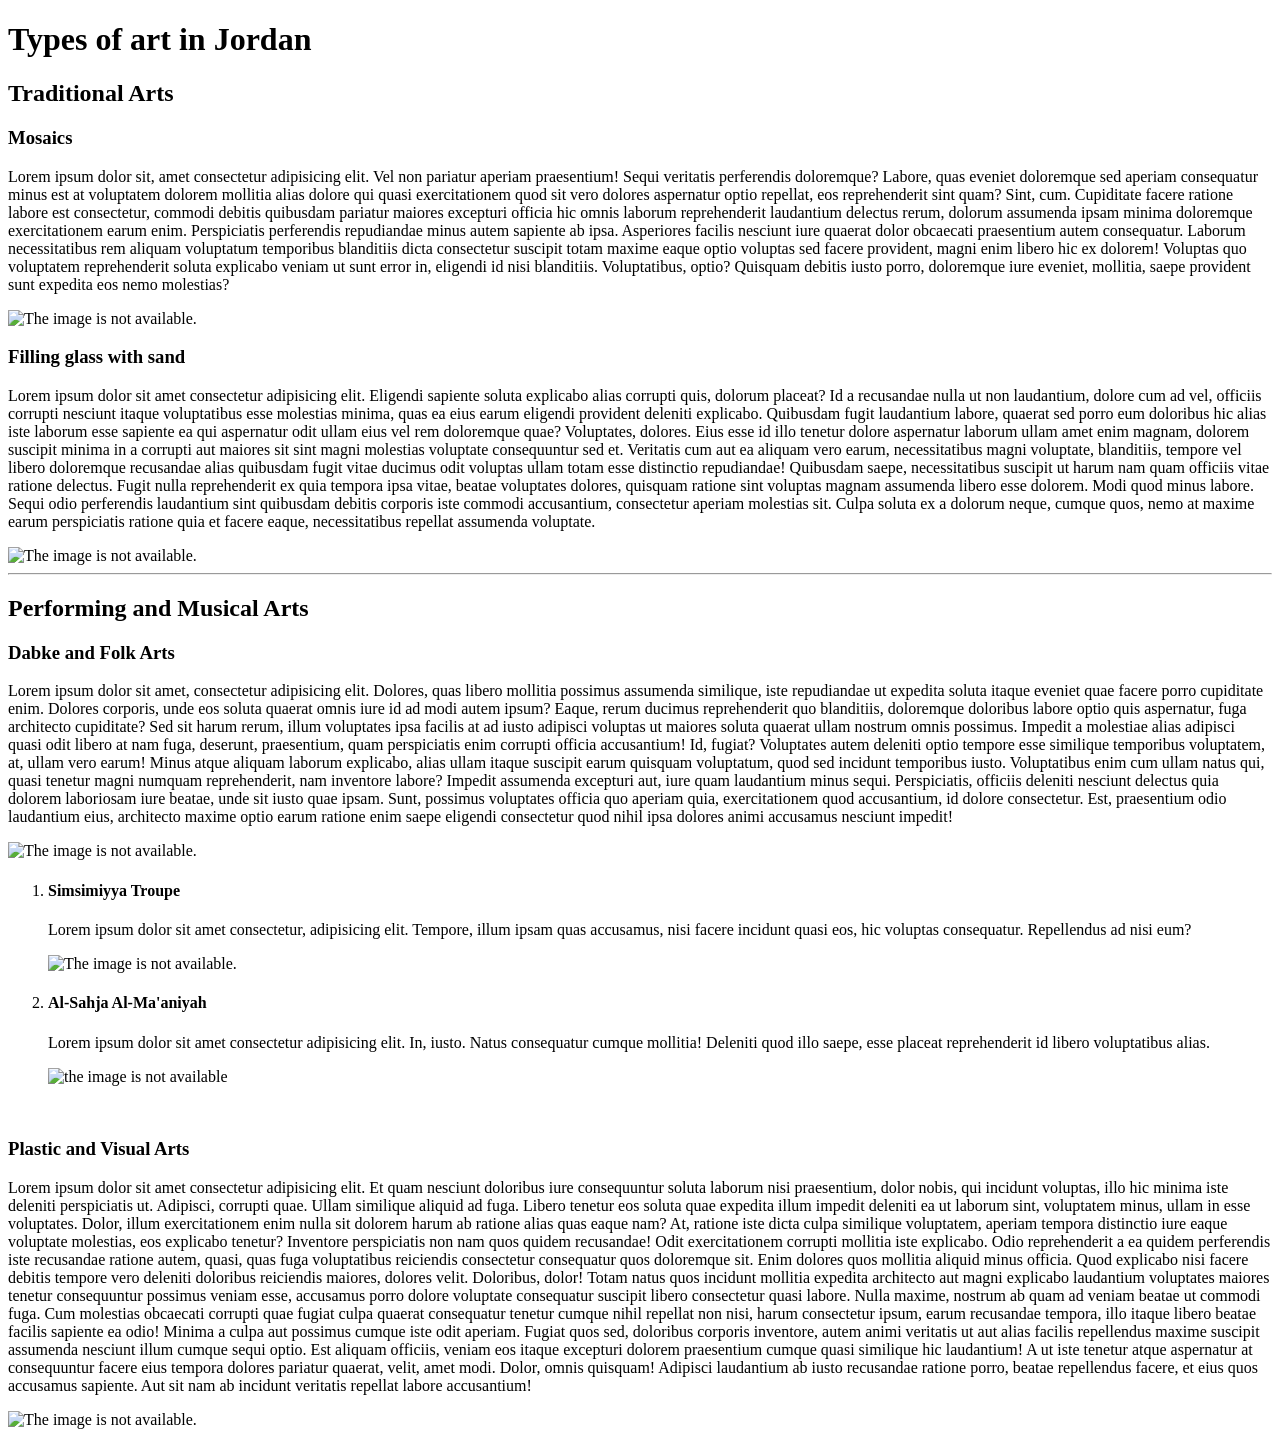
==== index.html @ 5b0fd70d "Add initial HTML structure for art in Jordan" ====
<!DOCTYPE html>
<html lang="en">
<head>
    <meta charset="UTF-8">
    <title>art</title>
</head>
<body>
    <h1>Types of art in Jordan</h1>
    <h2> Traditional Arts</h2>
    <h3>Mosaics</h3>
    <p>Lorem ipsum dolor sit, amet consectetur adipisicing elit. Vel non pariatur aperiam praesentium! Sequi veritatis perferendis doloremque? Labore, quas eveniet doloremque sed aperiam consequatur minus est at voluptatem dolorem mollitia alias dolore qui quasi exercitationem quod sit vero dolores aspernatur optio repellat, eos reprehenderit sint quam? Sint, cum. Cupiditate facere ratione labore est consectetur, commodi debitis quibusdam pariatur maiores excepturi officia hic omnis laborum reprehenderit laudantium delectus rerum, dolorum assumenda ipsam minima doloremque exercitationem earum enim. Perspiciatis perferendis repudiandae minus autem sapiente ab ipsa. Asperiores facilis nesciunt iure quaerat dolor obcaecati praesentium autem consequatur. Laborum necessitatibus rem aliquam voluptatum temporibus blanditiis dicta consectetur suscipit totam maxime eaque optio voluptas sed facere provident, magni enim libero hic ex dolorem! Voluptas quo voluptatem reprehenderit soluta explicabo veniam ut sunt error in, eligendi id nisi blanditiis. Voluptatibus, optio? Quisquam debitis iusto porro, doloremque iure eveniet, mollitia, saepe provident sunt expedita eos nemo molestias?</p>
    <img src="https://encrypted-tbn0.gstatic.com/images?q=tbn:ANd9GcSk0QrjX7XREdGHTExSmEj1L6Sg0ieYKq1ZsrwLsTZoinX6UthYcOOhLiM&s=10" alt="The image is not available."
   <br>
     <h3>Filling glass with sand</h3>
    <p>Lorem ipsum dolor sit amet consectetur adipisicing elit. Eligendi sapiente soluta explicabo alias corrupti quis, dolorum placeat? Id a recusandae nulla ut non laudantium, dolore cum ad vel, officiis corrupti nesciunt itaque voluptatibus esse molestias minima, quas ea eius earum eligendi provident deleniti explicabo. Quibusdam fugit laudantium labore, quaerat sed porro eum doloribus hic alias iste laborum esse sapiente ea qui aspernatur odit ullam eius vel rem doloremque quae? Voluptates, dolores. Eius esse id illo tenetur dolore aspernatur laborum ullam amet enim magnam, dolorem suscipit minima in a corrupti aut maiores sit sint magni molestias voluptate consequuntur sed et. Veritatis cum aut ea aliquam vero earum, necessitatibus magni voluptate, blanditiis, tempore vel libero doloremque recusandae alias quibusdam fugit vitae ducimus odit voluptas ullam totam esse distinctio repudiandae! Quibusdam saepe, necessitatibus suscipit ut harum nam quam officiis vitae ratione delectus. Fugit nulla reprehenderit ex quia tempora ipsa vitae, beatae voluptates dolores, quisquam ratione sint voluptas magnam assumenda libero esse dolorem. Modi quod minus labore. Sequi odio perferendis laudantium sint quibusdam debitis corporis iste commodi accusantium, consectetur aperiam molestias sit. Culpa soluta ex a dolorum neque, cumque quos, nemo at maxime earum perspiciatis ratione quia et facere eaque, necessitatibus repellat assumenda voluptate.</p>
    <img src="https://encrypted-tbn2.gstatic.com/images?q=tbn:ANd9GcRmx1EkXUnSt68IBu39Vwjc-snqYnEMEpnLWQ0QkcXpb4fZDCdg"  alt="The image is not available."
   <hr>
   <hr>
    <h2>Performing and Musical Arts</h2>
    <h3>Dabke and Folk Arts</h3>
  
    <p>Lorem ipsum dolor sit amet, consectetur adipisicing elit. Dolores, quas libero mollitia possimus assumenda similique, iste repudiandae ut expedita soluta itaque eveniet quae facere porro cupiditate enim. Dolores corporis, unde eos soluta quaerat omnis iure id ad modi autem ipsum? Eaque, rerum ducimus reprehenderit quo blanditiis, doloremque doloribus labore optio quis aspernatur, fuga architecto cupiditate? Sed sit harum rerum, illum voluptates ipsa facilis at ad iusto adipisci voluptas ut maiores soluta quaerat ullam nostrum omnis possimus. Impedit a molestiae alias adipisci quasi odit libero at nam fuga, deserunt, praesentium, quam perspiciatis enim corrupti officia accusantium! Id, fugiat? Voluptates autem deleniti optio tempore esse similique temporibus voluptatem, at, ullam vero earum! Minus atque aliquam laborum explicabo, alias ullam itaque suscipit earum quisquam voluptatum, quod sed incidunt temporibus iusto. Voluptatibus enim cum ullam natus qui, quasi tenetur magni numquam reprehenderit, nam inventore labore? Impedit assumenda excepturi aut, iure quam laudantium minus sequi. Perspiciatis, officiis deleniti nesciunt delectus quia dolorem laboriosam iure beatae, unde sit iusto quae ipsam. Sunt, possimus voluptates officia quo aperiam quia, exercitationem quod accusantium, id dolore consectetur. Est, praesentium odio laudantium eius, architecto maxime optio earum ratione enim saepe eligendi consectetur quod nihil ipsa dolores animi accusamus nesciunt impedit!</p>
    <img src="https://images.copts-united.com/uploads/2929/59_20170309101146.jpg" alt="The image is not available."
    <br>
    <br>
    <ol>
    <li><h4>Simsimiyya Troupe</h4></li>
    <p>Lorem ipsum dolor sit amet consectetur, adipisicing elit. Tempore, illum ipsam quas accusamus, nisi facere incidunt quasi eos, hic voluptas consequatur. Repellendus ad nisi eum?</p>
    <img src="https://encrypted-tbn3.gstatic.com/images?q=tbn:ANd9GcRnnL_-vnmPa6IjcsFo3T8AZAI9BIHB5t1OufYY2UbbHrvHy_W2" alt="The image is not available." width="500" height="400"
   <br>
   <br>
   <li><h4>Al-Sahja Al-Ma'aniyah</h4></li>
   <p>Lorem ipsum dolor sit amet consectetur adipisicing elit. In, iusto. Natus consequatur cumque mollitia! Deleniti quod illo saepe, esse placeat reprehenderit id libero voluptatibus alias.</p>
   <img src="https://pub-a0fe29ed512a454eb858af73b205c8eb.r2.dev/storage/thumbs/46/thumb878.jpg" alt="the image is not available" width="500" height="400"
   <br>
   <br>
   
    </ol>
    <br>
    <h3>Plastic and Visual Arts</h3>
    <p>Lorem ipsum dolor sit amet consectetur adipisicing elit. Et quam nesciunt doloribus iure consequuntur soluta laborum nisi praesentium, dolor nobis, qui incidunt voluptas, illo hic minima iste deleniti perspiciatis ut. Adipisci, corrupti quae. Ullam similique aliquid ad fuga. Libero tenetur eos soluta quae expedita illum impedit deleniti ea ut laborum sint, voluptatem minus, ullam in esse voluptates. Dolor, illum exercitationem enim nulla sit dolorem harum ab ratione alias quas eaque nam? At, ratione iste dicta culpa similique voluptatem, aperiam tempora distinctio iure eaque voluptate molestias, eos explicabo tenetur? Inventore perspiciatis non nam quos quidem recusandae! Odit exercitationem corrupti mollitia iste explicabo. Odio reprehenderit a ea quidem perferendis iste recusandae ratione autem, quasi, quas fuga voluptatibus reiciendis consectetur consequatur quos doloremque sit. Enim dolores quos mollitia aliquid minus officia. Quod explicabo nisi facere debitis tempore vero deleniti doloribus reiciendis maiores, dolores velit. Doloribus, dolor! Totam natus quos incidunt mollitia expedita architecto aut magni explicabo laudantium voluptates maiores tenetur consequuntur possimus veniam esse, accusamus porro dolore voluptate consequatur suscipit libero consectetur quasi labore. Nulla maxime, nostrum ab quam ad veniam beatae ut commodi fuga. Cum molestias obcaecati corrupti quae fugiat culpa quaerat consequatur tenetur cumque nihil repellat non nisi, harum consectetur ipsum, earum recusandae tempora, illo itaque libero beatae facilis sapiente ea odio! Minima a culpa aut possimus cumque iste odit aperiam. Fugiat quos sed, doloribus corporis inventore, autem animi veritatis ut aut alias facilis repellendus maxime suscipit assumenda nesciunt illum cumque sequi optio. Est aliquam officiis, veniam eos itaque excepturi dolorem praesentium cumque quasi similique hic laudantium! A ut iste tenetur atque aspernatur at consequuntur facere eius tempora dolores pariatur quaerat, velit, amet modi. Dolor, omnis quisquam! Adipisci laudantium ab iusto recusandae ratione porro, beatae repellendus facere, et eius quos accusamus sapiente. Aut sit nam ab incidunt veritatis repellat labore accusantium!</p>
    <img src="c:\Users\user\Desktop\web1\photo_2026-08-01_15-14-33.jpg" alt="The image is not available." width="500" height="600">
    
    <!--code for On Art in Jordan-->
   

</body>


</html>
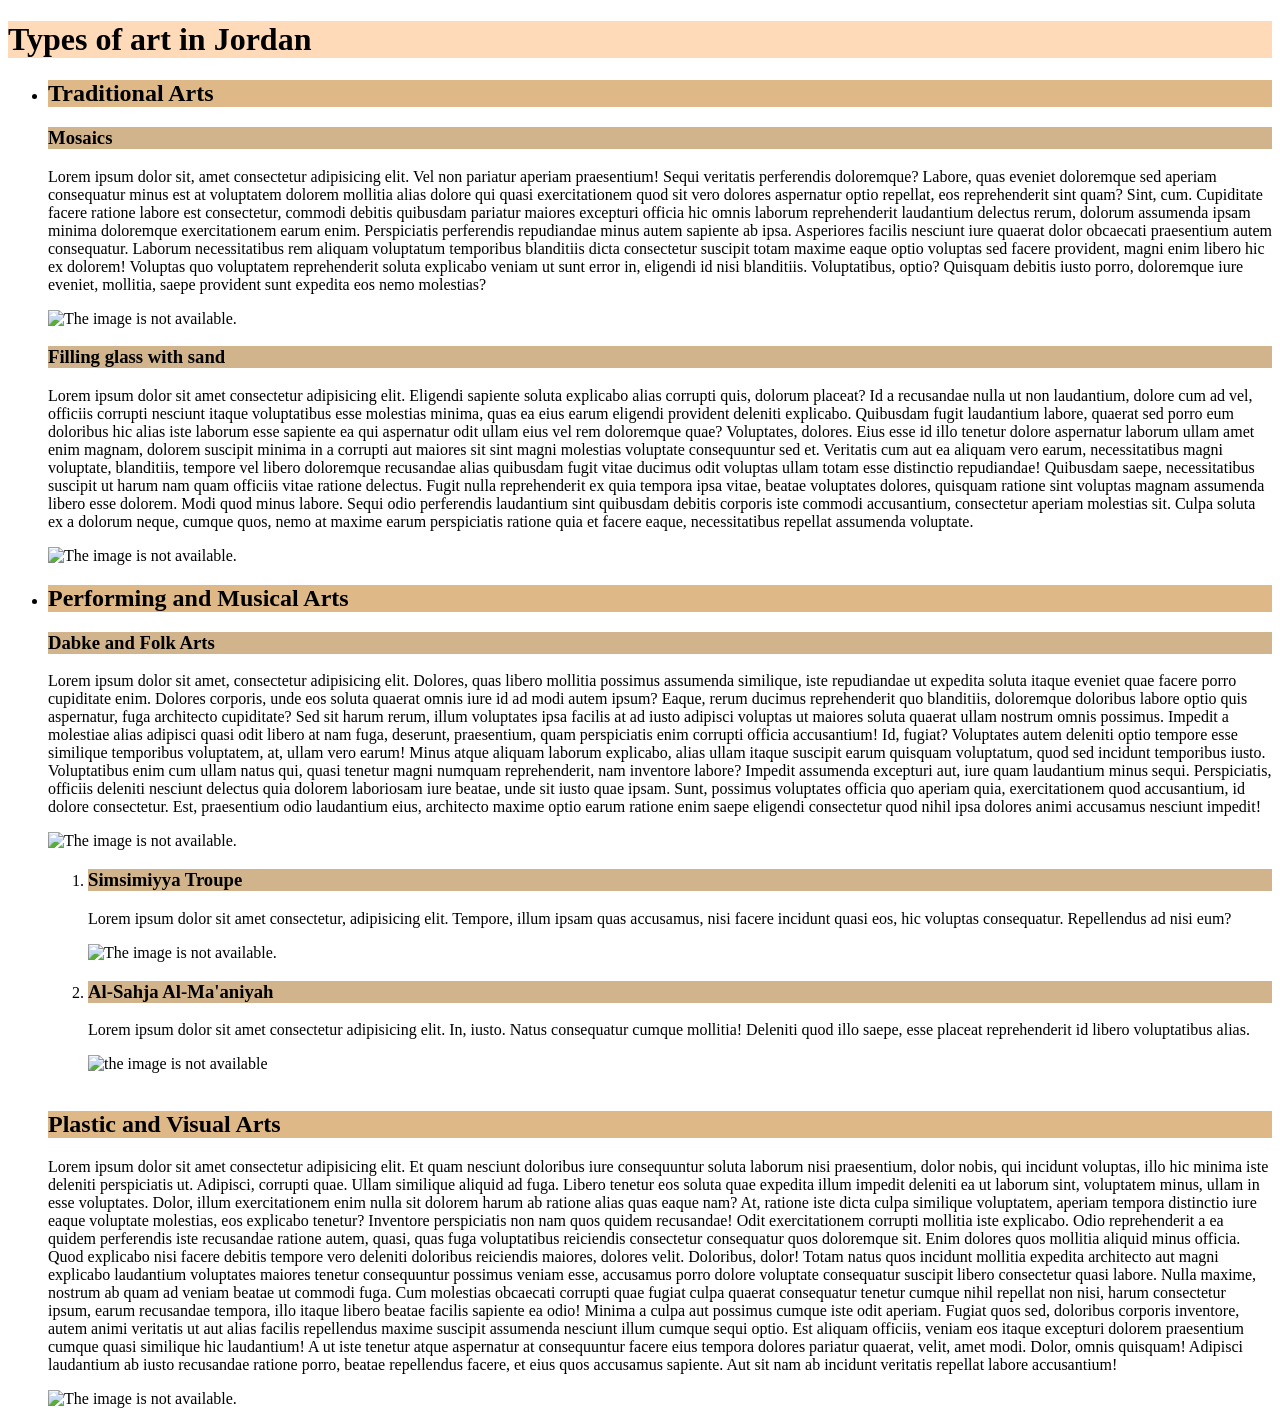
==== commit 805ab168: "Update index.html" ====
--- a/index.html
+++ b/index.html
@@ -5,42 +5,43 @@
     <title>art</title>
 </head>
 <body>
-    <h1>Types of art in Jordan</h1>
-    <h2> Traditional Arts</h2>
-    <h3>Mosaics</h3>
+    <h1 style="background-color:peachpuff;">Types of art in Jordan</h1>
+    <ul>
+   <li><h2 style="background-color:burlywood;"> Traditional Arts</h2></li>
+    <h3 style="background-color:tan;">Mosaics</h3>
     <p>Lorem ipsum dolor sit, amet consectetur adipisicing elit. Vel non pariatur aperiam praesentium! Sequi veritatis perferendis doloremque? Labore, quas eveniet doloremque sed aperiam consequatur minus est at voluptatem dolorem mollitia alias dolore qui quasi exercitationem quod sit vero dolores aspernatur optio repellat, eos reprehenderit sint quam? Sint, cum. Cupiditate facere ratione labore est consectetur, commodi debitis quibusdam pariatur maiores excepturi officia hic omnis laborum reprehenderit laudantium delectus rerum, dolorum assumenda ipsam minima doloremque exercitationem earum enim. Perspiciatis perferendis repudiandae minus autem sapiente ab ipsa. Asperiores facilis nesciunt iure quaerat dolor obcaecati praesentium autem consequatur. Laborum necessitatibus rem aliquam voluptatum temporibus blanditiis dicta consectetur suscipit totam maxime eaque optio voluptas sed facere provident, magni enim libero hic ex dolorem! Voluptas quo voluptatem reprehenderit soluta explicabo veniam ut sunt error in, eligendi id nisi blanditiis. Voluptatibus, optio? Quisquam debitis iusto porro, doloremque iure eveniet, mollitia, saepe provident sunt expedita eos nemo molestias?</p>
     <img src="https://encrypted-tbn0.gstatic.com/images?q=tbn:ANd9GcSk0QrjX7XREdGHTExSmEj1L6Sg0ieYKq1ZsrwLsTZoinX6UthYcOOhLiM&s=10" alt="The image is not available."
    <br>
-     <h3>Filling glass with sand</h3>
+     <h3 style="background-color:tan;">Filling glass with sand</h3>
     <p>Lorem ipsum dolor sit amet consectetur adipisicing elit. Eligendi sapiente soluta explicabo alias corrupti quis, dolorum placeat? Id a recusandae nulla ut non laudantium, dolore cum ad vel, officiis corrupti nesciunt itaque voluptatibus esse molestias minima, quas ea eius earum eligendi provident deleniti explicabo. Quibusdam fugit laudantium labore, quaerat sed porro eum doloribus hic alias iste laborum esse sapiente ea qui aspernatur odit ullam eius vel rem doloremque quae? Voluptates, dolores. Eius esse id illo tenetur dolore aspernatur laborum ullam amet enim magnam, dolorem suscipit minima in a corrupti aut maiores sit sint magni molestias voluptate consequuntur sed et. Veritatis cum aut ea aliquam vero earum, necessitatibus magni voluptate, blanditiis, tempore vel libero doloremque recusandae alias quibusdam fugit vitae ducimus odit voluptas ullam totam esse distinctio repudiandae! Quibusdam saepe, necessitatibus suscipit ut harum nam quam officiis vitae ratione delectus. Fugit nulla reprehenderit ex quia tempora ipsa vitae, beatae voluptates dolores, quisquam ratione sint voluptas magnam assumenda libero esse dolorem. Modi quod minus labore. Sequi odio perferendis laudantium sint quibusdam debitis corporis iste commodi accusantium, consectetur aperiam molestias sit. Culpa soluta ex a dolorum neque, cumque quos, nemo at maxime earum perspiciatis ratione quia et facere eaque, necessitatibus repellat assumenda voluptate.</p>
     <img src="https://encrypted-tbn2.gstatic.com/images?q=tbn:ANd9GcRmx1EkXUnSt68IBu39Vwjc-snqYnEMEpnLWQ0QkcXpb4fZDCdg"  alt="The image is not available."
+   
    <hr>
-   <hr>
-    <h2>Performing and Musical Arts</h2>
-    <h3>Dabke and Folk Arts</h3>
+   <li><h2 style="background-color:burlywood;">Performing and Musical Arts</h2></li>
+    <h3 style="background-color:tan;">Dabke and Folk Arts</h3>
   
     <p>Lorem ipsum dolor sit amet, consectetur adipisicing elit. Dolores, quas libero mollitia possimus assumenda similique, iste repudiandae ut expedita soluta itaque eveniet quae facere porro cupiditate enim. Dolores corporis, unde eos soluta quaerat omnis iure id ad modi autem ipsum? Eaque, rerum ducimus reprehenderit quo blanditiis, doloremque doloribus labore optio quis aspernatur, fuga architecto cupiditate? Sed sit harum rerum, illum voluptates ipsa facilis at ad iusto adipisci voluptas ut maiores soluta quaerat ullam nostrum omnis possimus. Impedit a molestiae alias adipisci quasi odit libero at nam fuga, deserunt, praesentium, quam perspiciatis enim corrupti officia accusantium! Id, fugiat? Voluptates autem deleniti optio tempore esse similique temporibus voluptatem, at, ullam vero earum! Minus atque aliquam laborum explicabo, alias ullam itaque suscipit earum quisquam voluptatum, quod sed incidunt temporibus iusto. Voluptatibus enim cum ullam natus qui, quasi tenetur magni numquam reprehenderit, nam inventore labore? Impedit assumenda excepturi aut, iure quam laudantium minus sequi. Perspiciatis, officiis deleniti nesciunt delectus quia dolorem laboriosam iure beatae, unde sit iusto quae ipsam. Sunt, possimus voluptates officia quo aperiam quia, exercitationem quod accusantium, id dolore consectetur. Est, praesentium odio laudantium eius, architecto maxime optio earum ratione enim saepe eligendi consectetur quod nihil ipsa dolores animi accusamus nesciunt impedit!</p>
     <img src="https://images.copts-united.com/uploads/2929/59_20170309101146.jpg" alt="The image is not available."
     <br>
-    <br>
+    
     <ol>
-    <li><h4>Simsimiyya Troupe</h4></li>
+    <li><h3 style="background-color:tan;">Simsimiyya Troupe</h3></li>
     <p>Lorem ipsum dolor sit amet consectetur, adipisicing elit. Tempore, illum ipsam quas accusamus, nisi facere incidunt quasi eos, hic voluptas consequatur. Repellendus ad nisi eum?</p>
     <img src="https://encrypted-tbn3.gstatic.com/images?q=tbn:ANd9GcRnnL_-vnmPa6IjcsFo3T8AZAI9BIHB5t1OufYY2UbbHrvHy_W2" alt="The image is not available." width="500" height="400"
    <br>
-   <br>
-   <li><h4>Al-Sahja Al-Ma'aniyah</h4></li>
+   
+   <li><h3 style="background-color:tan;">Al-Sahja Al-Ma'aniyah</h3></li>
    <p>Lorem ipsum dolor sit amet consectetur adipisicing elit. In, iusto. Natus consequatur cumque mollitia! Deleniti quod illo saepe, esse placeat reprehenderit id libero voluptatibus alias.</p>
    <img src="https://pub-a0fe29ed512a454eb858af73b205c8eb.r2.dev/storage/thumbs/46/thumb878.jpg" alt="the image is not available" width="500" height="400"
    <br>
-   <br>
+   
    
     </ol>
     <br>
-    <h3>Plastic and Visual Arts</h3>
+    <h2 style="background-color:burlywood;">Plastic and Visual Arts</h2>
     <p>Lorem ipsum dolor sit amet consectetur adipisicing elit. Et quam nesciunt doloribus iure consequuntur soluta laborum nisi praesentium, dolor nobis, qui incidunt voluptas, illo hic minima iste deleniti perspiciatis ut. Adipisci, corrupti quae. Ullam similique aliquid ad fuga. Libero tenetur eos soluta quae expedita illum impedit deleniti ea ut laborum sint, voluptatem minus, ullam in esse voluptates. Dolor, illum exercitationem enim nulla sit dolorem harum ab ratione alias quas eaque nam? At, ratione iste dicta culpa similique voluptatem, aperiam tempora distinctio iure eaque voluptate molestias, eos explicabo tenetur? Inventore perspiciatis non nam quos quidem recusandae! Odit exercitationem corrupti mollitia iste explicabo. Odio reprehenderit a ea quidem perferendis iste recusandae ratione autem, quasi, quas fuga voluptatibus reiciendis consectetur consequatur quos doloremque sit. Enim dolores quos mollitia aliquid minus officia. Quod explicabo nisi facere debitis tempore vero deleniti doloribus reiciendis maiores, dolores velit. Doloribus, dolor! Totam natus quos incidunt mollitia expedita architecto aut magni explicabo laudantium voluptates maiores tenetur consequuntur possimus veniam esse, accusamus porro dolore voluptate consequatur suscipit libero consectetur quasi labore. Nulla maxime, nostrum ab quam ad veniam beatae ut commodi fuga. Cum molestias obcaecati corrupti quae fugiat culpa quaerat consequatur tenetur cumque nihil repellat non nisi, harum consectetur ipsum, earum recusandae tempora, illo itaque libero beatae facilis sapiente ea odio! Minima a culpa aut possimus cumque iste odit aperiam. Fugiat quos sed, doloribus corporis inventore, autem animi veritatis ut aut alias facilis repellendus maxime suscipit assumenda nesciunt illum cumque sequi optio. Est aliquam officiis, veniam eos itaque excepturi dolorem praesentium cumque quasi similique hic laudantium! A ut iste tenetur atque aspernatur at consequuntur facere eius tempora dolores pariatur quaerat, velit, amet modi. Dolor, omnis quisquam! Adipisci laudantium ab iusto recusandae ratione porro, beatae repellendus facere, et eius quos accusamus sapiente. Aut sit nam ab incidunt veritatis repellat labore accusantium!</p>
     <img src="c:\Users\user\Desktop\web1\photo_2026-08-01_15-14-33.jpg" alt="The image is not available." width="500" height="600">
-    
+    </ul>
     <!--code for On Art in Jordan-->
    
 
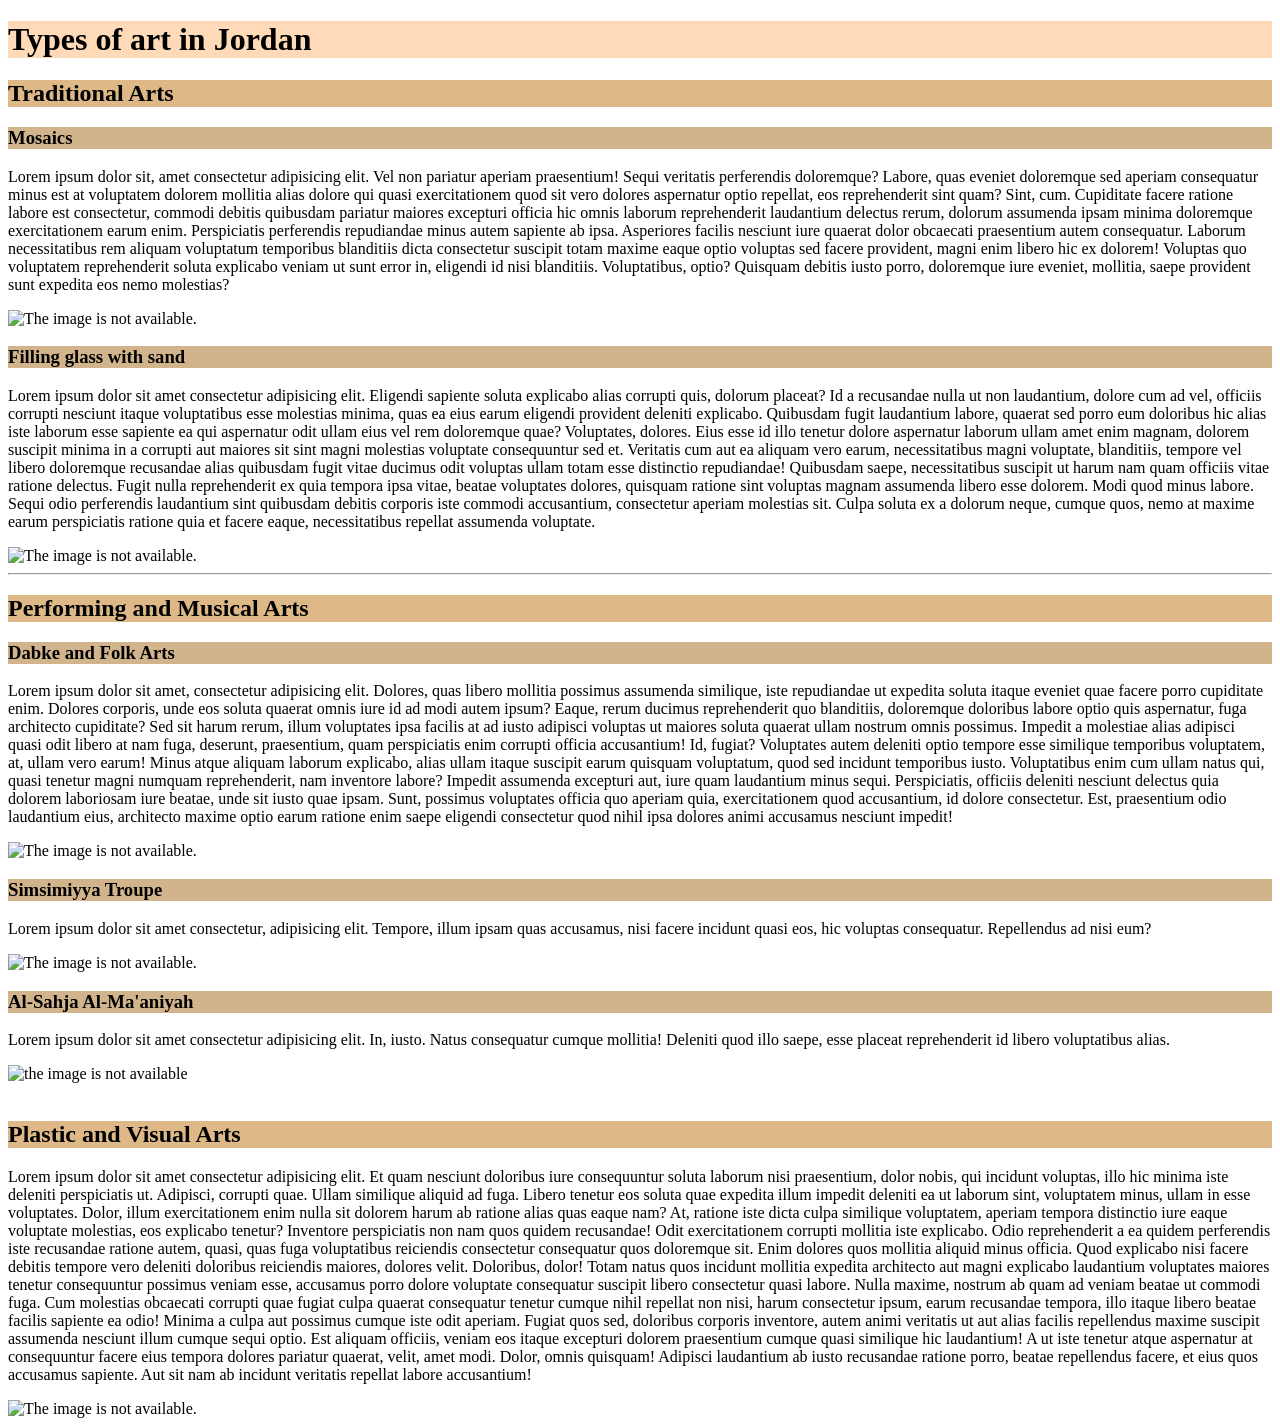
==== commit 680720ba: "Refactor HTML structure and content for clarity" ====
--- a/index.html
+++ b/index.html
@@ -6,42 +6,42 @@
 </head>
 <body>
     <h1 style="background-color:peachpuff;">Types of art in Jordan</h1>
-    <ul>
-   <li><h2 style="background-color:burlywood;"> Traditional Arts</h2></li>
+    
+   <h2 style="background-color:burlywood;"> Traditional Arts</h2>
     <h3 style="background-color:tan;">Mosaics</h3>
     <p>Lorem ipsum dolor sit, amet consectetur adipisicing elit. Vel non pariatur aperiam praesentium! Sequi veritatis perferendis doloremque? Labore, quas eveniet doloremque sed aperiam consequatur minus est at voluptatem dolorem mollitia alias dolore qui quasi exercitationem quod sit vero dolores aspernatur optio repellat, eos reprehenderit sint quam? Sint, cum. Cupiditate facere ratione labore est consectetur, commodi debitis quibusdam pariatur maiores excepturi officia hic omnis laborum reprehenderit laudantium delectus rerum, dolorum assumenda ipsam minima doloremque exercitationem earum enim. Perspiciatis perferendis repudiandae minus autem sapiente ab ipsa. Asperiores facilis nesciunt iure quaerat dolor obcaecati praesentium autem consequatur. Laborum necessitatibus rem aliquam voluptatum temporibus blanditiis dicta consectetur suscipit totam maxime eaque optio voluptas sed facere provident, magni enim libero hic ex dolorem! Voluptas quo voluptatem reprehenderit soluta explicabo veniam ut sunt error in, eligendi id nisi blanditiis. Voluptatibus, optio? Quisquam debitis iusto porro, doloremque iure eveniet, mollitia, saepe provident sunt expedita eos nemo molestias?</p>
-    <img src="https://encrypted-tbn0.gstatic.com/images?q=tbn:ANd9GcSk0QrjX7XREdGHTExSmEj1L6Sg0ieYKq1ZsrwLsTZoinX6UthYcOOhLiM&s=10" alt="The image is not available."
+    <img src="https://encrypted-tbn0.gstatic.com/images?q=tbn:ANd9GcSk0QrjX7XREdGHTExSmEj1L6Sg0ieYKq1ZsrwLsTZoinX6UthYcOOhLiM&s=10" alt="The image is not available.">
    <br>
      <h3 style="background-color:tan;">Filling glass with sand</h3>
     <p>Lorem ipsum dolor sit amet consectetur adipisicing elit. Eligendi sapiente soluta explicabo alias corrupti quis, dolorum placeat? Id a recusandae nulla ut non laudantium, dolore cum ad vel, officiis corrupti nesciunt itaque voluptatibus esse molestias minima, quas ea eius earum eligendi provident deleniti explicabo. Quibusdam fugit laudantium labore, quaerat sed porro eum doloribus hic alias iste laborum esse sapiente ea qui aspernatur odit ullam eius vel rem doloremque quae? Voluptates, dolores. Eius esse id illo tenetur dolore aspernatur laborum ullam amet enim magnam, dolorem suscipit minima in a corrupti aut maiores sit sint magni molestias voluptate consequuntur sed et. Veritatis cum aut ea aliquam vero earum, necessitatibus magni voluptate, blanditiis, tempore vel libero doloremque recusandae alias quibusdam fugit vitae ducimus odit voluptas ullam totam esse distinctio repudiandae! Quibusdam saepe, necessitatibus suscipit ut harum nam quam officiis vitae ratione delectus. Fugit nulla reprehenderit ex quia tempora ipsa vitae, beatae voluptates dolores, quisquam ratione sint voluptas magnam assumenda libero esse dolorem. Modi quod minus labore. Sequi odio perferendis laudantium sint quibusdam debitis corporis iste commodi accusantium, consectetur aperiam molestias sit. Culpa soluta ex a dolorum neque, cumque quos, nemo at maxime earum perspiciatis ratione quia et facere eaque, necessitatibus repellat assumenda voluptate.</p>
-    <img src="https://encrypted-tbn2.gstatic.com/images?q=tbn:ANd9GcRmx1EkXUnSt68IBu39Vwjc-snqYnEMEpnLWQ0QkcXpb4fZDCdg"  alt="The image is not available."
+    <img src="https://encrypted-tbn2.gstatic.com/images?q=tbn:ANd9GcRmx1EkXUnSt68IBu39Vwjc-snqYnEMEpnLWQ0QkcXpb4fZDCdg"  alt="The image is not available.">
    
    <hr>
-   <li><h2 style="background-color:burlywood;">Performing and Musical Arts</h2></li>
+        <h2 style="background-color:burlywood;">Performing and Musical Arts</h2>
     <h3 style="background-color:tan;">Dabke and Folk Arts</h3>
   
     <p>Lorem ipsum dolor sit amet, consectetur adipisicing elit. Dolores, quas libero mollitia possimus assumenda similique, iste repudiandae ut expedita soluta itaque eveniet quae facere porro cupiditate enim. Dolores corporis, unde eos soluta quaerat omnis iure id ad modi autem ipsum? Eaque, rerum ducimus reprehenderit quo blanditiis, doloremque doloribus labore optio quis aspernatur, fuga architecto cupiditate? Sed sit harum rerum, illum voluptates ipsa facilis at ad iusto adipisci voluptas ut maiores soluta quaerat ullam nostrum omnis possimus. Impedit a molestiae alias adipisci quasi odit libero at nam fuga, deserunt, praesentium, quam perspiciatis enim corrupti officia accusantium! Id, fugiat? Voluptates autem deleniti optio tempore esse similique temporibus voluptatem, at, ullam vero earum! Minus atque aliquam laborum explicabo, alias ullam itaque suscipit earum quisquam voluptatum, quod sed incidunt temporibus iusto. Voluptatibus enim cum ullam natus qui, quasi tenetur magni numquam reprehenderit, nam inventore labore? Impedit assumenda excepturi aut, iure quam laudantium minus sequi. Perspiciatis, officiis deleniti nesciunt delectus quia dolorem laboriosam iure beatae, unde sit iusto quae ipsam. Sunt, possimus voluptates officia quo aperiam quia, exercitationem quod accusantium, id dolore consectetur. Est, praesentium odio laudantium eius, architecto maxime optio earum ratione enim saepe eligendi consectetur quod nihil ipsa dolores animi accusamus nesciunt impedit!</p>
-    <img src="https://images.copts-united.com/uploads/2929/59_20170309101146.jpg" alt="The image is not available."
+    <img src="https://images.copts-united.com/uploads/2929/59_20170309101146.jpg" alt="The image is not available.">
     <br>
     
-    <ol>
-    <li><h3 style="background-color:tan;">Simsimiyya Troupe</h3></li>
+    
+    <h3 style="background-color:tan;">Simsimiyya Troupe</h3>
     <p>Lorem ipsum dolor sit amet consectetur, adipisicing elit. Tempore, illum ipsam quas accusamus, nisi facere incidunt quasi eos, hic voluptas consequatur. Repellendus ad nisi eum?</p>
-    <img src="https://encrypted-tbn3.gstatic.com/images?q=tbn:ANd9GcRnnL_-vnmPa6IjcsFo3T8AZAI9BIHB5t1OufYY2UbbHrvHy_W2" alt="The image is not available." width="500" height="400"
+    <img src="https://encrypted-tbn3.gstatic.com/images?q=tbn:ANd9GcRnnL_-vnmPa6IjcsFo3T8AZAI9BIHB5t1OufYY2UbbHrvHy_W2" alt="The image is not available." width="500" height="400">
    <br>
    
-   <li><h3 style="background-color:tan;">Al-Sahja Al-Ma'aniyah</h3></li>
+   <h3 style="background-color:tan;">Al-Sahja Al-Ma'aniyah</h3>
    <p>Lorem ipsum dolor sit amet consectetur adipisicing elit. In, iusto. Natus consequatur cumque mollitia! Deleniti quod illo saepe, esse placeat reprehenderit id libero voluptatibus alias.</p>
-   <img src="https://pub-a0fe29ed512a454eb858af73b205c8eb.r2.dev/storage/thumbs/46/thumb878.jpg" alt="the image is not available" width="500" height="400"
+   <img src="https://pub-a0fe29ed512a454eb858af73b205c8eb.r2.dev/storage/thumbs/46/thumb878.jpg" alt="the image is not available" width="500" height="400">
    <br>
    
    
-    </ol>
+    
     <br>
     <h2 style="background-color:burlywood;">Plastic and Visual Arts</h2>
     <p>Lorem ipsum dolor sit amet consectetur adipisicing elit. Et quam nesciunt doloribus iure consequuntur soluta laborum nisi praesentium, dolor nobis, qui incidunt voluptas, illo hic minima iste deleniti perspiciatis ut. Adipisci, corrupti quae. Ullam similique aliquid ad fuga. Libero tenetur eos soluta quae expedita illum impedit deleniti ea ut laborum sint, voluptatem minus, ullam in esse voluptates. Dolor, illum exercitationem enim nulla sit dolorem harum ab ratione alias quas eaque nam? At, ratione iste dicta culpa similique voluptatem, aperiam tempora distinctio iure eaque voluptate molestias, eos explicabo tenetur? Inventore perspiciatis non nam quos quidem recusandae! Odit exercitationem corrupti mollitia iste explicabo. Odio reprehenderit a ea quidem perferendis iste recusandae ratione autem, quasi, quas fuga voluptatibus reiciendis consectetur consequatur quos doloremque sit. Enim dolores quos mollitia aliquid minus officia. Quod explicabo nisi facere debitis tempore vero deleniti doloribus reiciendis maiores, dolores velit. Doloribus, dolor! Totam natus quos incidunt mollitia expedita architecto aut magni explicabo laudantium voluptates maiores tenetur consequuntur possimus veniam esse, accusamus porro dolore voluptate consequatur suscipit libero consectetur quasi labore. Nulla maxime, nostrum ab quam ad veniam beatae ut commodi fuga. Cum molestias obcaecati corrupti quae fugiat culpa quaerat consequatur tenetur cumque nihil repellat non nisi, harum consectetur ipsum, earum recusandae tempora, illo itaque libero beatae facilis sapiente ea odio! Minima a culpa aut possimus cumque iste odit aperiam. Fugiat quos sed, doloribus corporis inventore, autem animi veritatis ut aut alias facilis repellendus maxime suscipit assumenda nesciunt illum cumque sequi optio. Est aliquam officiis, veniam eos itaque excepturi dolorem praesentium cumque quasi similique hic laudantium! A ut iste tenetur atque aspernatur at consequuntur facere eius tempora dolores pariatur quaerat, velit, amet modi. Dolor, omnis quisquam! Adipisci laudantium ab iusto recusandae ratione porro, beatae repellendus facere, et eius quos accusamus sapiente. Aut sit nam ab incidunt veritatis repellat labore accusantium!</p>
-    <img src="c:\Users\user\Desktop\web1\photo_2026-08-01_15-14-33.jpg" alt="The image is not available." width="500" height="600">
-    </ul>
+    <img src="art_jo.jpg" alt="The image is not available." width="500" height="600">
+    
     <!--code for On Art in Jordan-->
    
 
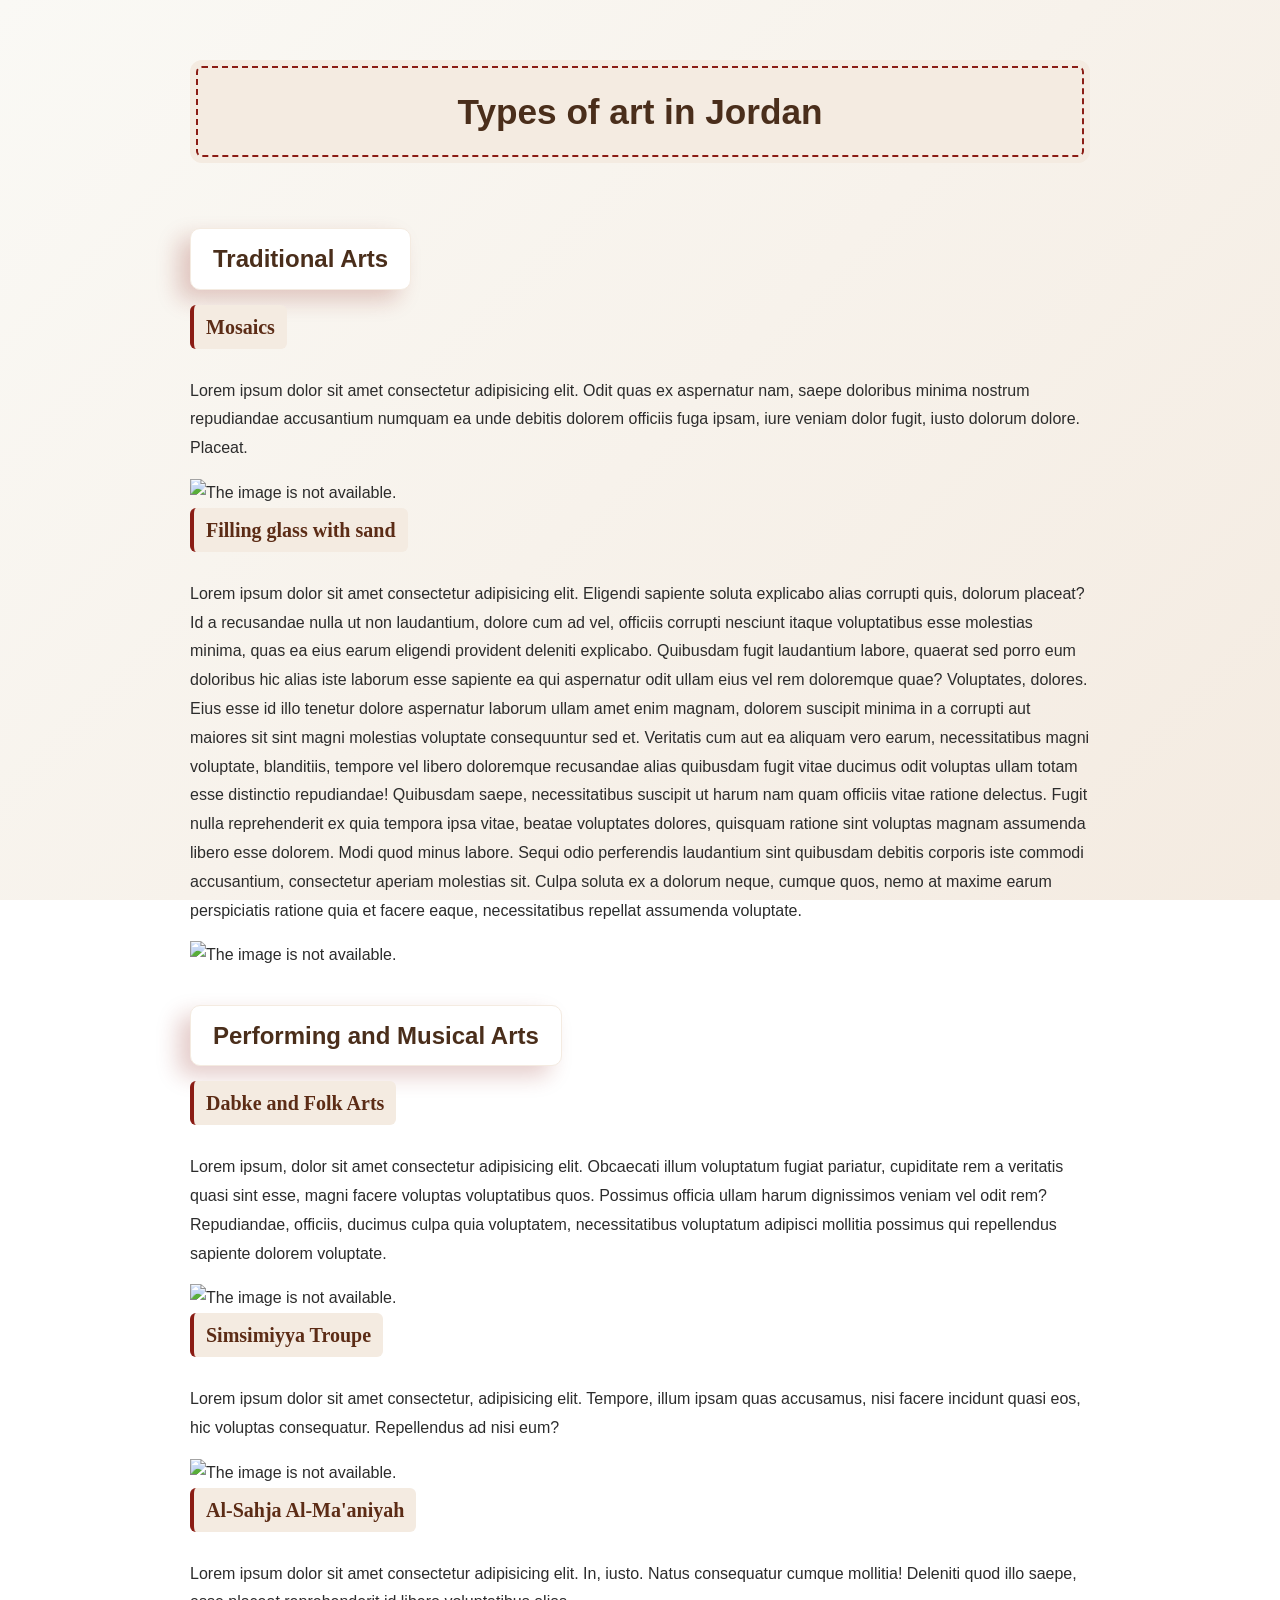
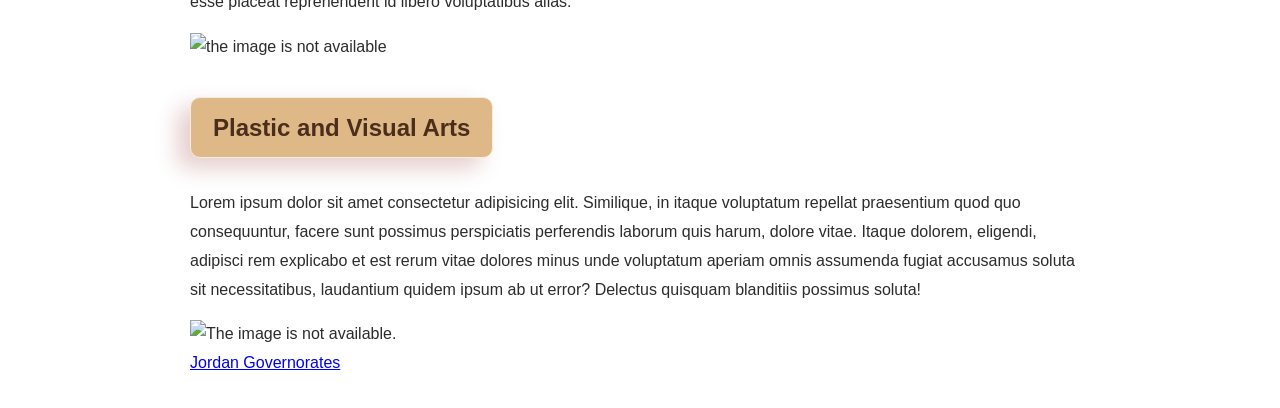
==== commit cb0bae66: "Update index.html" ====
--- a/index.html
+++ b/index.html
@@ -2,49 +2,76 @@
 <html lang="en">
 <head>
     <meta charset="UTF-8">
-    <title>art</title>
+    <meta name="viewport" content="width=device-width, initial-scale=1.0">
+    <title>jordan</title>
+    <link rel="stylesheet" href="style.css">
 </head>
 <body>
-    <h1 style="background-color:peachpuff;">Types of art in Jordan</h1>
+    <h1>Types of art in Jordan</h1>
     
-   <h2 style="background-color:burlywood;"> Traditional Arts</h2>
-    <h3 style="background-color:tan;">Mosaics</h3>
-    <p>Lorem ipsum dolor sit, amet consectetur adipisicing elit. Vel non pariatur aperiam praesentium! Sequi veritatis perferendis doloremque? Labore, quas eveniet doloremque sed aperiam consequatur minus est at voluptatem dolorem mollitia alias dolore qui quasi exercitationem quod sit vero dolores aspernatur optio repellat, eos reprehenderit sint quam? Sint, cum. Cupiditate facere ratione labore est consectetur, commodi debitis quibusdam pariatur maiores excepturi officia hic omnis laborum reprehenderit laudantium delectus rerum, dolorum assumenda ipsam minima doloremque exercitationem earum enim. Perspiciatis perferendis repudiandae minus autem sapiente ab ipsa. Asperiores facilis nesciunt iure quaerat dolor obcaecati praesentium autem consequatur. Laborum necessitatibus rem aliquam voluptatum temporibus blanditiis dicta consectetur suscipit totam maxime eaque optio voluptas sed facere provident, magni enim libero hic ex dolorem! Voluptas quo voluptatem reprehenderit soluta explicabo veniam ut sunt error in, eligendi id nisi blanditiis. Voluptatibus, optio? Quisquam debitis iusto porro, doloremque iure eveniet, mollitia, saepe provident sunt expedita eos nemo molestias?</p>
+   <h2> Traditional Arts</h2>
+        <div class="card-section">
+          <div class="text-box">
+    <h3 >Mosaics</h3>
+     <p>Lorem ipsum dolor sit amet consectetur adipisicing elit. Odit quas ex aspernatur nam, saepe doloribus minima nostrum repudiandae accusantium numquam ea unde debitis dolorem officiis fuga ipsam, iure veniam dolor fugit, iusto dolorum dolore. Placeat.</p>
+          </div>
     <img src="https://encrypted-tbn0.gstatic.com/images?q=tbn:ANd9GcSk0QrjX7XREdGHTExSmEj1L6Sg0ieYKq1ZsrwLsTZoinX6UthYcOOhLiM&s=10" alt="The image is not available.">
-   <br>
-     <h3 style="background-color:tan;">Filling glass with sand</h3>
+       </div>
+   
+    
+    <div class="card-section">
+              <div class="text-box">
+     <h3>Filling glass with sand</h3>
     <p>Lorem ipsum dolor sit amet consectetur adipisicing elit. Eligendi sapiente soluta explicabo alias corrupti quis, dolorum placeat? Id a recusandae nulla ut non laudantium, dolore cum ad vel, officiis corrupti nesciunt itaque voluptatibus esse molestias minima, quas ea eius earum eligendi provident deleniti explicabo. Quibusdam fugit laudantium labore, quaerat sed porro eum doloribus hic alias iste laborum esse sapiente ea qui aspernatur odit ullam eius vel rem doloremque quae? Voluptates, dolores. Eius esse id illo tenetur dolore aspernatur laborum ullam amet enim magnam, dolorem suscipit minima in a corrupti aut maiores sit sint magni molestias voluptate consequuntur sed et. Veritatis cum aut ea aliquam vero earum, necessitatibus magni voluptate, blanditiis, tempore vel libero doloremque recusandae alias quibusdam fugit vitae ducimus odit voluptas ullam totam esse distinctio repudiandae! Quibusdam saepe, necessitatibus suscipit ut harum nam quam officiis vitae ratione delectus. Fugit nulla reprehenderit ex quia tempora ipsa vitae, beatae voluptates dolores, quisquam ratione sint voluptas magnam assumenda libero esse dolorem. Modi quod minus labore. Sequi odio perferendis laudantium sint quibusdam debitis corporis iste commodi accusantium, consectetur aperiam molestias sit. Culpa soluta ex a dolorum neque, cumque quos, nemo at maxime earum perspiciatis ratione quia et facere eaque, necessitatibus repellat assumenda voluptate.</p>
-    <img src="https://encrypted-tbn2.gstatic.com/images?q=tbn:ANd9GcRmx1EkXUnSt68IBu39Vwjc-snqYnEMEpnLWQ0QkcXpb4fZDCdg"  alt="The image is not available.">
+         </div>
+                  <img src="https://encrypted-tbn2.gstatic.com/images?q=tbn:ANd9GcRmx1EkXUnSt68IBu39Vwjc-snqYnEMEpnLWQ0QkcXpb4fZDCdg"  alt="The image is not available.">
+           </div>
    
-   <hr>
-        <h2 style="background-color:burlywood;">Performing and Musical Arts</h2>
-    <h3 style="background-color:tan;">Dabke and Folk Arts</h3>
-  
-    <p>Lorem ipsum dolor sit amet, consectetur adipisicing elit. Dolores, quas libero mollitia possimus assumenda similique, iste repudiandae ut expedita soluta itaque eveniet quae facere porro cupiditate enim. Dolores corporis, unde eos soluta quaerat omnis iure id ad modi autem ipsum? Eaque, rerum ducimus reprehenderit quo blanditiis, doloremque doloribus labore optio quis aspernatur, fuga architecto cupiditate? Sed sit harum rerum, illum voluptates ipsa facilis at ad iusto adipisci voluptas ut maiores soluta quaerat ullam nostrum omnis possimus. Impedit a molestiae alias adipisci quasi odit libero at nam fuga, deserunt, praesentium, quam perspiciatis enim corrupti officia accusantium! Id, fugiat? Voluptates autem deleniti optio tempore esse similique temporibus voluptatem, at, ullam vero earum! Minus atque aliquam laborum explicabo, alias ullam itaque suscipit earum quisquam voluptatum, quod sed incidunt temporibus iusto. Voluptatibus enim cum ullam natus qui, quasi tenetur magni numquam reprehenderit, nam inventore labore? Impedit assumenda excepturi aut, iure quam laudantium minus sequi. Perspiciatis, officiis deleniti nesciunt delectus quia dolorem laboriosam iure beatae, unde sit iusto quae ipsam. Sunt, possimus voluptates officia quo aperiam quia, exercitationem quod accusantium, id dolore consectetur. Est, praesentium odio laudantium eius, architecto maxime optio earum ratione enim saepe eligendi consectetur quod nihil ipsa dolores animi accusamus nesciunt impedit!</p>
-    <img src="https://images.copts-united.com/uploads/2929/59_20170309101146.jpg" alt="The image is not available.">
-    <br>
+      
+    <h2>Performing and Musical Arts</h2>
+       <div class="card-section">
+       <div class="text-box">
+    <h3>Dabke and Folk Arts</h3>
+            <p>Lorem ipsum, dolor sit amet consectetur adipisicing elit. Obcaecati illum voluptatum fugiat pariatur, cupiditate rem a veritatis quasi sint esse, magni facere voluptas voluptatibus quos. Possimus officia ullam harum dignissimos veniam vel odit rem? Repudiandae, officiis, ducimus culpa quia voluptatem, necessitatibus voluptatum adipisci mollitia possimus qui repellendus sapiente dolorem voluptate.</p>
+     </div>
+             <img src="https://images.copts-united.com/uploads/2929/59_20170309101146.jpg" alt="The image is not available.">
+        </div>
     
     
-    <h3 style="background-color:tan;">Simsimiyya Troupe</h3>
+            <div class="card-section">
+             <div class="text-box">
+    <h3>Simsimiyya Troupe</h3>
     <p>Lorem ipsum dolor sit amet consectetur, adipisicing elit. Tempore, illum ipsam quas accusamus, nisi facere incidunt quasi eos, hic voluptas consequatur. Repellendus ad nisi eum?</p>
-    <img src="https://encrypted-tbn3.gstatic.com/images?q=tbn:ANd9GcRnnL_-vnmPa6IjcsFo3T8AZAI9BIHB5t1OufYY2UbbHrvHy_W2" alt="The image is not available." width="500" height="400">
-   <br>
-   
-   <h3 style="background-color:tan;">Al-Sahja Al-Ma'aniyah</h3>
+              </div>
+                  <img src="https://encrypted-tbn3.gstatic.com/images?q=tbn:ANd9GcRnnL_-vnmPa6IjcsFo3T8AZAI9BIHB5t1OufYY2UbbHrvHy_W2" alt="The image is not available." width="500" height="400">
+              </div>
+
+                  
+         <div class="card-section">
+         <div class="text-box">
+   <h3>Al-Sahja Al-Ma'aniyah</h3>
    <p>Lorem ipsum dolor sit amet consectetur adipisicing elit. In, iusto. Natus consequatur cumque mollitia! Deleniti quod illo saepe, esse placeat reprehenderit id libero voluptatibus alias.</p>
-   <img src="https://pub-a0fe29ed512a454eb858af73b205c8eb.r2.dev/storage/thumbs/46/thumb878.jpg" alt="the image is not available" width="500" height="400">
-   <br>
+              </div>
+                  <img src="https://pub-a0fe29ed512a454eb858af73b205c8eb.r2.dev/storage/thumbs/46/thumb878.jpg" alt="the image is not available" width="500" height="400">
+              </div>
    
    
     
-    <br>
+    
     <h2 style="background-color:burlywood;">Plastic and Visual Arts</h2>
-    <p>Lorem ipsum dolor sit amet consectetur adipisicing elit. Et quam nesciunt doloribus iure consequuntur soluta laborum nisi praesentium, dolor nobis, qui incidunt voluptas, illo hic minima iste deleniti perspiciatis ut. Adipisci, corrupti quae. Ullam similique aliquid ad fuga. Libero tenetur eos soluta quae expedita illum impedit deleniti ea ut laborum sint, voluptatem minus, ullam in esse voluptates. Dolor, illum exercitationem enim nulla sit dolorem harum ab ratione alias quas eaque nam? At, ratione iste dicta culpa similique voluptatem, aperiam tempora distinctio iure eaque voluptate molestias, eos explicabo tenetur? Inventore perspiciatis non nam quos quidem recusandae! Odit exercitationem corrupti mollitia iste explicabo. Odio reprehenderit a ea quidem perferendis iste recusandae ratione autem, quasi, quas fuga voluptatibus reiciendis consectetur consequatur quos doloremque sit. Enim dolores quos mollitia aliquid minus officia. Quod explicabo nisi facere debitis tempore vero deleniti doloribus reiciendis maiores, dolores velit. Doloribus, dolor! Totam natus quos incidunt mollitia expedita architecto aut magni explicabo laudantium voluptates maiores tenetur consequuntur possimus veniam esse, accusamus porro dolore voluptate consequatur suscipit libero consectetur quasi labore. Nulla maxime, nostrum ab quam ad veniam beatae ut commodi fuga. Cum molestias obcaecati corrupti quae fugiat culpa quaerat consequatur tenetur cumque nihil repellat non nisi, harum consectetur ipsum, earum recusandae tempora, illo itaque libero beatae facilis sapiente ea odio! Minima a culpa aut possimus cumque iste odit aperiam. Fugiat quos sed, doloribus corporis inventore, autem animi veritatis ut aut alias facilis repellendus maxime suscipit assumenda nesciunt illum cumque sequi optio. Est aliquam officiis, veniam eos itaque excepturi dolorem praesentium cumque quasi similique hic laudantium! A ut iste tenetur atque aspernatur at consequuntur facere eius tempora dolores pariatur quaerat, velit, amet modi. Dolor, omnis quisquam! Adipisci laudantium ab iusto recusandae ratione porro, beatae repellendus facere, et eius quos accusamus sapiente. Aut sit nam ab incidunt veritatis repellat labore accusantium!</p>
-    <img src="art_jo.jpg" alt="The image is not available." width="500" height="600">
+             <div class="card-section">
+                <div class="text-box">
+                <p>Lorem ipsum dolor sit amet consectetur adipisicing elit. Similique, in itaque voluptatum repellat praesentium quod quo consequuntur, facere sunt possimus perspiciatis perferendis laborum quis harum, dolore vitae. Itaque dolorem, eligendi, adipisci rem explicabo et est rerum vitae dolores minus unde voluptatum aperiam omnis assumenda fugiat accusamus soluta sit necessitatibus, laudantium quidem ipsum ab ut error? Delectus quisquam blanditiis possimus soluta!</p>    
+             </div>
+                <img src="https://encrypted-tbn0.gstatic.com/images?q=tbn:ANd9GcRGFxqnh4mwA7hjp0FCLUDK5YoPhROwv0OMyQUJLWteYA&s=10" alt="The image is not available.">
+            </div>  
+       
     
-    <!--code for On Art in Jordan-->
+    <div class="btn-container">
+        <a href="page1.html" class="btn-governorates">Jordan Governorates</a>
+        </div>
+    <!--code for Jordan-->
    
-
 </body>
 
 
--- a/style.css
+++ b/style.css
@@ -0,0 +1,133 @@
+/* file style css*/
+
+body {
+  background: linear-gradient(135deg, #FAF9F5 0%, #F4EBE1 100%);
+  background-attachment: fixed; 
+  color: #2C2C2C;
+  font-family: 'Segoe UI', Tahoma, Geneva, Verdana, sans-serif;
+  line-height: 1.8;
+  max-width: 900px;
+  margin: 0 auto;
+  padding: 30px 20px;}
+
+h1 {
+  background-color: #F4EBE1;
+  color: #4A2E1B;
+  text-align: center;
+  font-size: 2.2rem;
+  padding: 20px;
+  border-radius: 12px;
+  outline: 2px dashed #8A1C14;
+  outline-offset: -8px;
+  margin: 30px 0;}
+
+h2 {
+  color: #4A2E1B;
+  background-color: #FFFFFF;
+  display: inline-block;
+  padding: 8px 22px;
+  border-radius: 10px;
+  border: 1px solid #F4EBE1;
+  box-shadow: -12px 10px 22px rgba(138, 28, 20, 0.22);
+  font-size: 1.5rem;
+  margin-top: 35px;
+  margin-bottom: 15px;
+}
+
+h3 {
+  color: #5C2C16;
+  font-family: 'Georgia', serif;
+  font-size: 1.25rem;
+  margin-top: 0;
+  margin-bottom: 12px;
+  display: inline-block;
+  padding: 4px 12px;
+  background-color: #F4EBE1;
+  border-radius: 6px;
+  border-left: 4px solid #8A1C14;
+.card-section {
+  display: flex;
+  align-items: center;
+  gap: 25px;
+  margin-bottom: 35px;
+  background-color: #FFFFFF;
+  border-radius: 12px;
+  padding: 20px;
+  box-shadow: 0 4px 15px rgba(0, 0, 0, 0.05);
+  transition: transform 0.3s ease, box-shadow 0.3s ease;}
+
+.card-section:hover {
+  transform: translateY(-4px);
+  box-shadow: 0 8px 25px rgba(138, 28, 20, 0.12);}
+
+.text-box {
+  flex: 1;}
+
+
+.text-box p {
+  color: #2A2421;
+  background-color: #F8F3EC;
+  padding: 20px;
+  border-radius: 12px;
+  border: 2px dashed #C86D51; 
+  font-family: 'Georgia', serif;
+  font-size: 1.05rem;
+  line-height: 1.9;
+  text-align: justify;
+  margin-top: 10px;
+  animation: fadeInUp 1.2s ease-out forwards;}
+
+.text-box p:hover {
+  color: #000000;
+  transition: color 0.3s ease;}
+
+
+.card-section img {
+  width: 350px;
+  max-width: 100%;
+  height: 250px;
+  object-fit: cover;
+  border-radius: 20px 4px 20px 4px; 
+  box-shadow: -12px 12px 25px rgba(74, 46, 27, 0.25),
+              -4px 4px 10px rgba(138, 28, 20, 0.15);
+  transition: all 0.4s ease;}
+
+.card-section img:hover {
+  border-radius: 4px 20px 4px 20px;
+  transform: translateY(-6px) scale(1.02);
+  box-shadow: -16px 18px 30px rgba(74, 46, 27, 0.32),
+              -6px 6px 15px rgba(138, 28, 20, 0.2);}
+
+
+.btn-container {
+  text-align: center;
+  margin: 30px 0;}
+
+.btn-governorates {
+  display: inline-block;
+  background-color: #8A1C14;
+  color: #FFFFFF !important;
+  font-family: 'Georgia', serif;
+  font-size: 1.1rem;
+  font-weight: bold;
+  padding: 12px 28px;
+  border-radius: 8px;
+  text-decoration: none;
+  border: 2px solid #5C2C16;
+  box-shadow: 0 4px 10px rgba(0, 0, 0, 0.15);
+  transition: all 0.3s ease;
+  cursor: pointer;
+  margin: 15px 0;}
+
+.btn-governorates:hover {
+  background-color: #C86D51;
+  transform: translateY(-3px);
+  box-shadow: 0 6px 15px rgba(0, 0, 0, 0.2);}
+@keyframes fadeInUp {
+  from {
+    opacity: 0;
+    transform: translateY(20px); }
+  to {
+    opacity: 1;
+    transform: translateY(0); }
+}
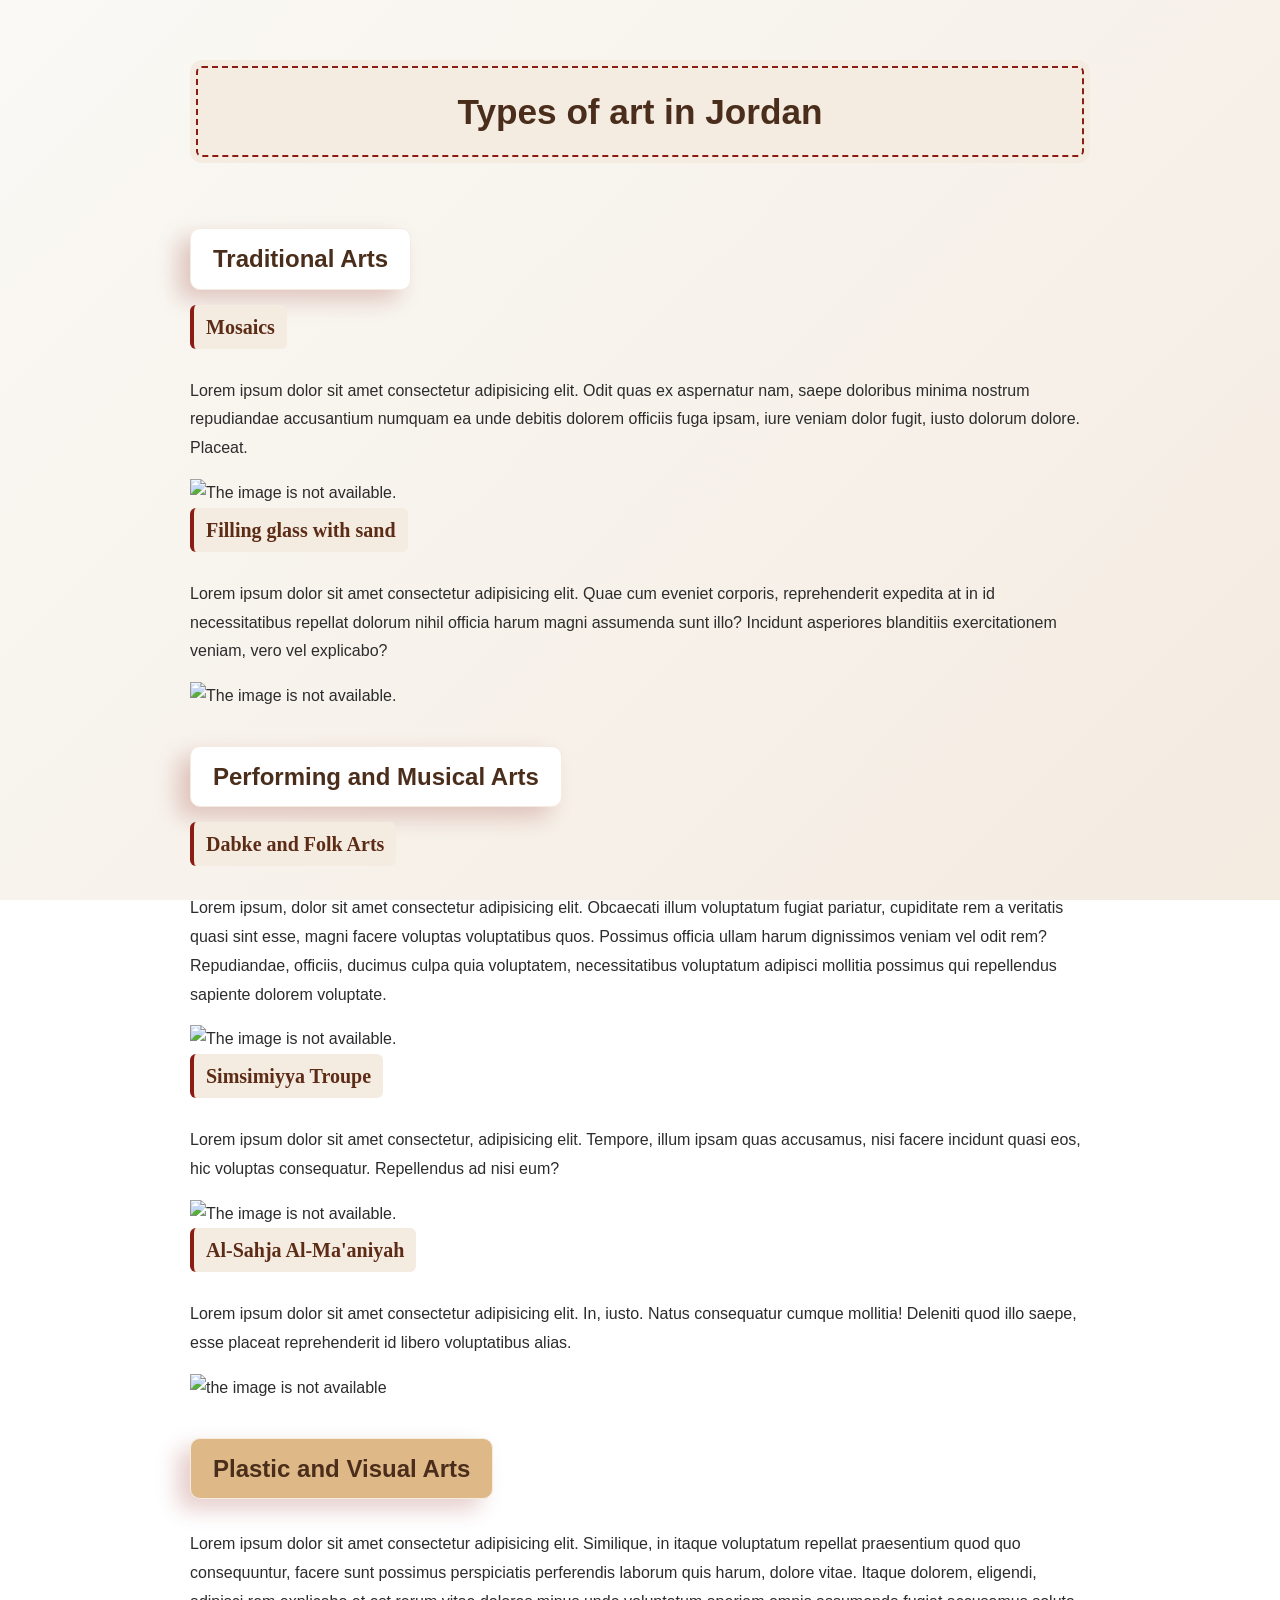
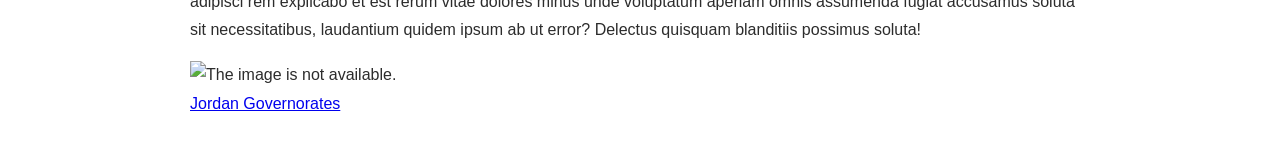
==== commit 539a7729: "Update index.html" ====
--- a/index.html
+++ b/index.html
@@ -22,8 +22,8 @@
     <div class="card-section">
               <div class="text-box">
      <h3>Filling glass with sand</h3>
-    <p>Lorem ipsum dolor sit amet consectetur adipisicing elit. Eligendi sapiente soluta explicabo alias corrupti quis, dolorum placeat? Id a recusandae nulla ut non laudantium, dolore cum ad vel, officiis corrupti nesciunt itaque voluptatibus esse molestias minima, quas ea eius earum eligendi provident deleniti explicabo. Quibusdam fugit laudantium labore, quaerat sed porro eum doloribus hic alias iste laborum esse sapiente ea qui aspernatur odit ullam eius vel rem doloremque quae? Voluptates, dolores. Eius esse id illo tenetur dolore aspernatur laborum ullam amet enim magnam, dolorem suscipit minima in a corrupti aut maiores sit sint magni molestias voluptate consequuntur sed et. Veritatis cum aut ea aliquam vero earum, necessitatibus magni voluptate, blanditiis, tempore vel libero doloremque recusandae alias quibusdam fugit vitae ducimus odit voluptas ullam totam esse distinctio repudiandae! Quibusdam saepe, necessitatibus suscipit ut harum nam quam officiis vitae ratione delectus. Fugit nulla reprehenderit ex quia tempora ipsa vitae, beatae voluptates dolores, quisquam ratione sint voluptas magnam assumenda libero esse dolorem. Modi quod minus labore. Sequi odio perferendis laudantium sint quibusdam debitis corporis iste commodi accusantium, consectetur aperiam molestias sit. Culpa soluta ex a dolorum neque, cumque quos, nemo at maxime earum perspiciatis ratione quia et facere eaque, necessitatibus repellat assumenda voluptate.</p>
-         </div>
+            <p>Lorem ipsum dolor sit amet consectetur adipisicing elit. Quae cum eveniet corporis, reprehenderit expedita at in id necessitatibus repellat dolorum nihil officia harum magni assumenda sunt illo? Incidunt asperiores blanditiis exercitationem veniam, vero vel explicabo?</p>
+              </div>
                   <img src="https://encrypted-tbn2.gstatic.com/images?q=tbn:ANd9GcRmx1EkXUnSt68IBu39Vwjc-snqYnEMEpnLWQ0QkcXpb4fZDCdg"  alt="The image is not available.">
            </div>
    
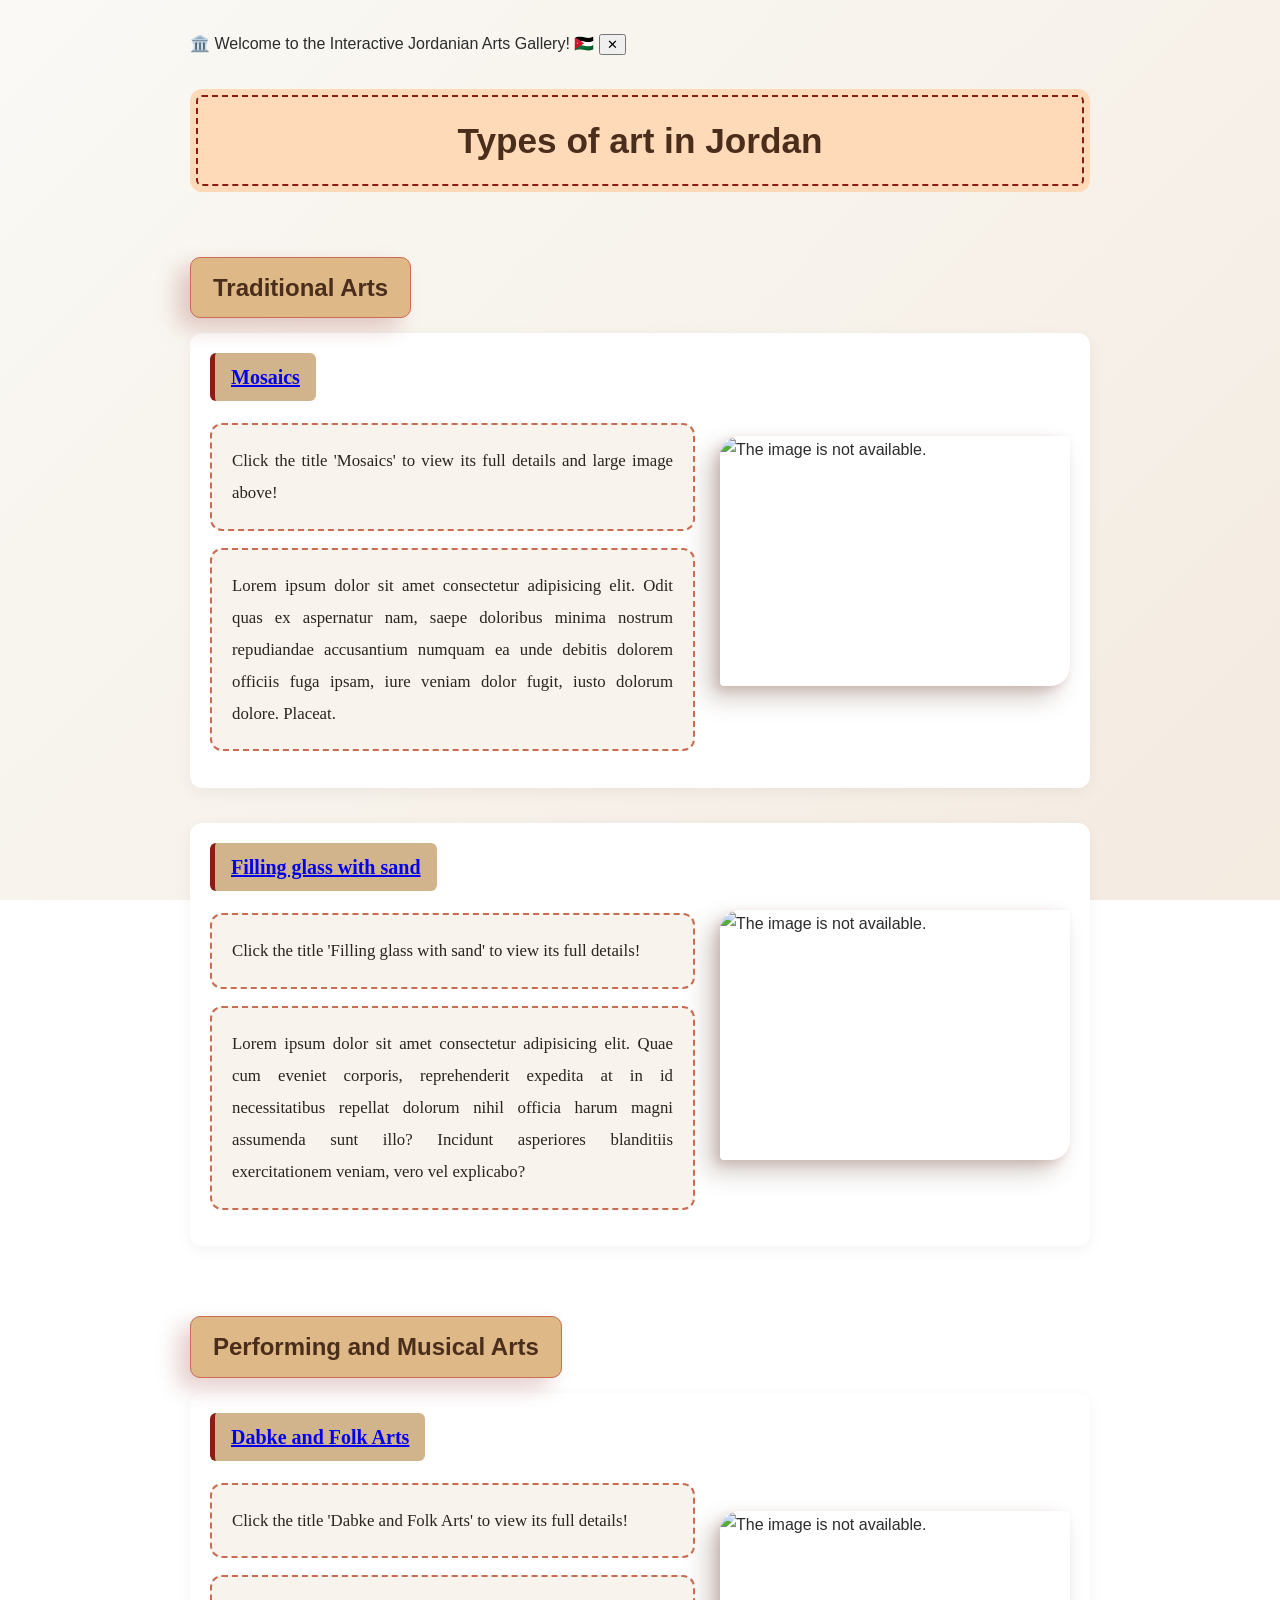
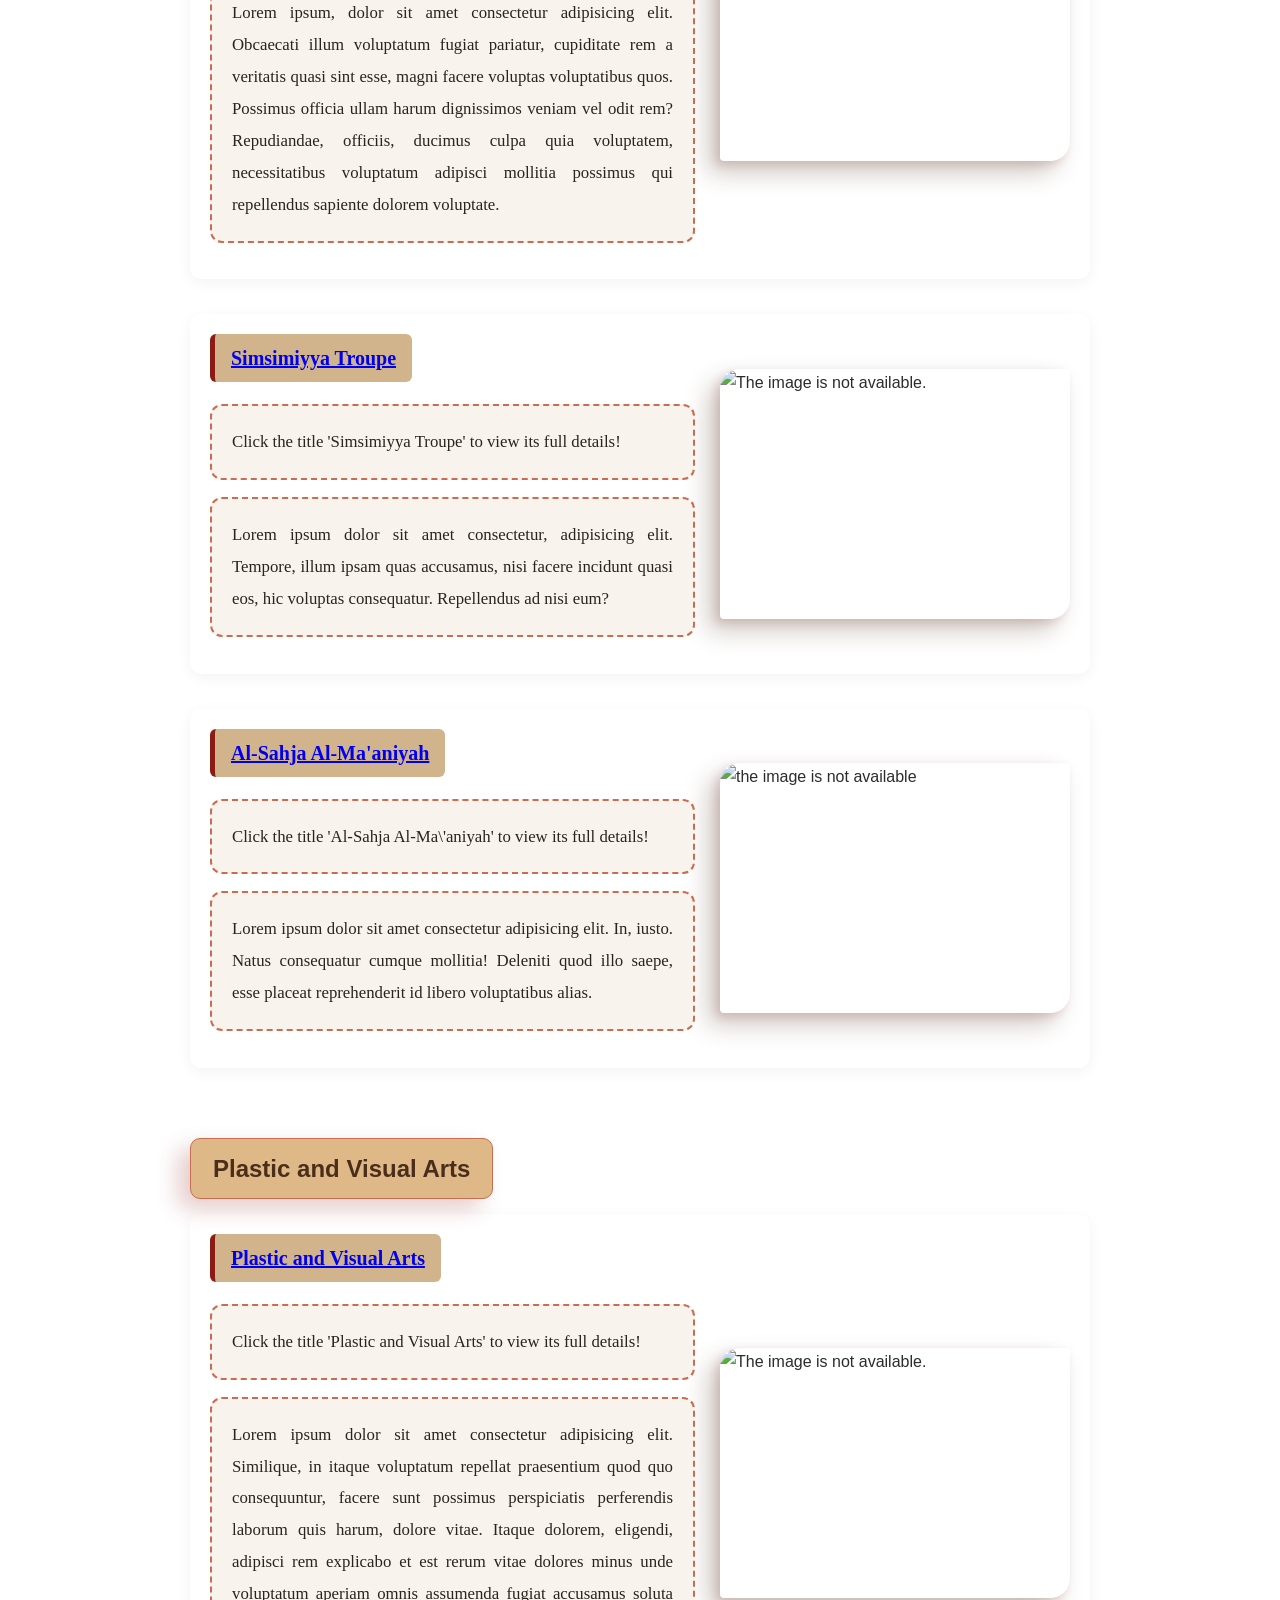
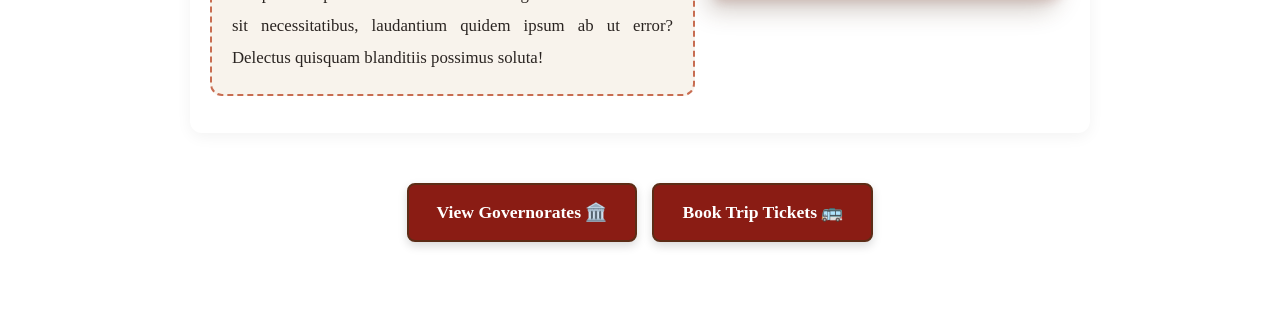
==== commit dbcfcf62: "Update index.html" ====
--- a/index.html
+++ b/index.html
@@ -7,12 +7,30 @@
     <link rel="stylesheet" href="style.css">
 </head>
 <body>
+    
+    <div id="welcomeBanner" class="custom-welcome-banner">
+        <span>🏛️ Welcome to the Interactive Jordanian Arts Gallery! 🇯🇴</span>
+        <button onclick="closeBanner()">✕</button>
+    </div>
+
+    
+    <div id="contentViewer" class="content-viewer-section" style="display: none;">
+        <div class="viewer-content">
+            <img id="viewerImg" src="" alt="Selected Art">
+            <div class="viewer-text">
+                <h2 id="viewerTitle"></h2>
+                <p id="viewerDesc"></p>
+                <button onclick="closeViewer()" class="btn-governorates" style="margin-top: 15px; background-color: #C86D51;">Close View</button>
+            </div>
+        </div>
+    </div>
     <h1>Types of art in Jordan</h1>
     
    <h2> Traditional Arts</h2>
         <div class="card-section">
           <div class="text-box">
-    <h3 >Mosaics</h3>
+    <h3><a href="#" onclick="showArtDetails('Mosaics', 'mosaic.jpg', 'Detailed description of Mosaics art in Madaba and its historical significance in Jordan. This is the detailed content for Mosaic...')">Mosaics</a></h3>
+<p>Click the title 'Mosaics' to view its full details and large image above!</p>
      <p>Lorem ipsum dolor sit amet consectetur adipisicing elit. Odit quas ex aspernatur nam, saepe doloribus minima nostrum repudiandae accusantium numquam ea unde debitis dolorem officiis fuga ipsam, iure veniam dolor fugit, iusto dolorum dolore. Placeat.</p>
           </div>
     <img src="https://encrypted-tbn0.gstatic.com/images?q=tbn:ANd9GcSk0QrjX7XREdGHTExSmEj1L6Sg0ieYKq1ZsrwLsTZoinX6UthYcOOhLiM&s=10" alt="The image is not available.">
@@ -21,7 +39,8 @@
     
     <div class="card-section">
               <div class="text-box">
-     <h3>Filling glass with sand</h3>
+     <h3><a href="#" onclick="showArtDetails('Filling glass with sand', 'sandart.jpg', 'Art of filling glass with sand, often seen in Petra. Colorful layers creating landscapes and patterns.')">Filling glass with sand</a></h3>
+<p>Click the title 'Filling glass with sand' to view its full details!</p>
             <p>Lorem ipsum dolor sit amet consectetur adipisicing elit. Quae cum eveniet corporis, reprehenderit expedita at in id necessitatibus repellat dolorum nihil officia harum magni assumenda sunt illo? Incidunt asperiores blanditiis exercitationem veniam, vero vel explicabo?</p>
               </div>
                   <img src="https://encrypted-tbn2.gstatic.com/images?q=tbn:ANd9GcRmx1EkXUnSt68IBu39Vwjc-snqYnEMEpnLWQ0QkcXpb4fZDCdg"  alt="The image is not available.">
@@ -31,7 +50,8 @@
     <h2>Performing and Musical Arts</h2>
        <div class="card-section">
        <div class="text-box">
-    <h3>Dabke and Folk Arts</h3>
+    <h3><a href="#" onclick="showArtDetails('Dabke and Folk Arts', 'dabke.jpg', 'Traditional Dabke dance performed at Jordanian weddings and celebrations. Energetic group dance...')">Dabke and Folk Arts</a></h3>
+<p>Click the title 'Dabke and Folk Arts' to view its full details!</p>
             <p>Lorem ipsum, dolor sit amet consectetur adipisicing elit. Obcaecati illum voluptatum fugiat pariatur, cupiditate rem a veritatis quasi sint esse, magni facere voluptas voluptatibus quos. Possimus officia ullam harum dignissimos veniam vel odit rem? Repudiandae, officiis, ducimus culpa quia voluptatem, necessitatibus voluptatum adipisci mollitia possimus qui repellendus sapiente dolorem voluptate.</p>
      </div>
              <img src="https://images.copts-united.com/uploads/2929/59_20170309101146.jpg" alt="The image is not available.">
@@ -40,7 +60,8 @@
     
             <div class="card-section">
              <div class="text-box">
-    <h3>Simsimiyya Troupe</h3>
+    <h3><a href="#" onclick="showArtDetails('Simsimiyya Troupe', 'simsimiyya.jpg', 'Musical troupe playing the Simsimiyya instrument, popular in coastal areas like Aqaba.')">Simsimiyya Troupe</a></h3>
+<p>Click the title 'Simsimiyya Troupe' to view its full details!</p>
     <p>Lorem ipsum dolor sit amet consectetur, adipisicing elit. Tempore, illum ipsam quas accusamus, nisi facere incidunt quasi eos, hic voluptas consequatur. Repellendus ad nisi eum?</p>
               </div>
                   <img src="https://encrypted-tbn3.gstatic.com/images?q=tbn:ANd9GcRnnL_-vnmPa6IjcsFo3T8AZAI9BIHB5t1OufYY2UbbHrvHy_W2" alt="The image is not available." width="500" height="400">
@@ -49,7 +70,8 @@
                   
          <div class="card-section">
          <div class="text-box">
-   <h3>Al-Sahja Al-Ma'aniyah</h3>
+   <h3><a href="#" onclick="showArtDetails('Al-Sahja Al-Ma\'aniyah', 'sahja.jpg', 'Traditional Jordanian Bedouin dance and chanting performance often seen in Ma an.')">Al-Sahja Al-Ma'aniyah</a></h3>
+<p>Click the title 'Al-Sahja Al-Ma\'aniyah' to view its full details!</p>
    <p>Lorem ipsum dolor sit amet consectetur adipisicing elit. In, iusto. Natus consequatur cumque mollitia! Deleniti quod illo saepe, esse placeat reprehenderit id libero voluptatibus alias.</p>
               </div>
                   <img src="https://pub-a0fe29ed512a454eb858af73b205c8eb.r2.dev/storage/thumbs/46/thumb878.jpg" alt="the image is not available" width="500" height="400">
@@ -61,15 +83,18 @@
     <h2 style="background-color:burlywood;">Plastic and Visual Arts</h2>
              <div class="card-section">
                 <div class="text-box">
+                    <h3><a href="#" onclick="showArtDetails('Plastic and Visual Arts', 'modernart.jpg', 'Overview of modern Jordanian plastic arts, galleries, and visual expressions.')">Plastic and Visual Arts</a></h3>
+<p>Click the title 'Plastic and Visual Arts' to view its full details!</p>
                 <p>Lorem ipsum dolor sit amet consectetur adipisicing elit. Similique, in itaque voluptatum repellat praesentium quod quo consequuntur, facere sunt possimus perspiciatis perferendis laborum quis harum, dolore vitae. Itaque dolorem, eligendi, adipisci rem explicabo et est rerum vitae dolores minus unde voluptatum aperiam omnis assumenda fugiat accusamus soluta sit necessitatibus, laudantium quidem ipsum ab ut error? Delectus quisquam blanditiis possimus soluta!</p>    
              </div>
                 <img src="https://encrypted-tbn0.gstatic.com/images?q=tbn:ANd9GcRGFxqnh4mwA7hjp0FCLUDK5YoPhROwv0OMyQUJLWteYA&s=10" alt="The image is not available.">
             </div>  
        
     
-    <div class="btn-container">
-        <a href="page1.html" class="btn-governorates">Jordan Governorates</a>
-        </div>
+    <div class="btn-container" style="display: flex; gap: 15px; justify-content: center;">
+        <a href="page1.html" class="btn-governorates">View Governorates 🏛️</a>
+        <a href="ticket.html" class="btn-governorates">Book Trip Tickets 🚌</a>
+    </div>
     <!--code for Jordan-->
    
 </body>
--- a/style.css
+++ b/style.css
@@ -1,5 +1,3 @@
-/* file style css*/
-
 body {
   background: linear-gradient(135deg, #FAF9F5 0%, #F4EBE1 100%);
   background-attachment: fixed; 
@@ -8,10 +6,12 @@
   line-height: 1.8;
   max-width: 900px;
   margin: 0 auto;
-  padding: 30px 20px;}
+  padding: 30px 20px;
+}
+
 
 h1 {
-  background-color: #F4EBE1;
+  background-color: peachpuff;
   color: #4A2E1B;
   text-align: center;
   font-size: 2.2rem;
@@ -19,32 +19,58 @@
   border-radius: 12px;
   outline: 2px dashed #8A1C14;
   outline-offset: -8px;
-  margin: 30px 0;}
+  margin: 30px 0;
+}
+
 
 h2 {
   color: #4A2E1B;
-  background-color: #FFFFFF;
+  background-color: burlywood;
   display: inline-block;
   padding: 8px 22px;
   border-radius: 10px;
-  border: 1px solid #F4EBE1;
+  border: 1px solid #C86D51;
   box-shadow: -12px 10px 22px rgba(138, 28, 20, 0.22);
   font-size: 1.5rem;
   margin-top: 35px;
   margin-bottom: 15px;
 }
 
+
 h3 {
-  color: #5C2C16;
+  color: #4A2E1B;
   font-family: 'Georgia', serif;
   font-size: 1.25rem;
   margin-top: 0;
   margin-bottom: 12px;
   display: inline-block;
-  padding: 4px 12px;
-  background-color: #F4EBE1;
+  padding: 6px 16px;
+  background-color: tan;
   border-radius: 6px;
-  border-left: 4px solid #8A1C14;
+  border-left: 5px solid #8A1C14;
+}
+
+
+.region-hover-title {
+    position: relative;
+    cursor: pointer;
+    transition: color 0.3s ease;
+}
+
+.region-hover-title:hover::after {
+    content: " (" attr(data-region) ")";
+    font-size: 0.95rem;
+    color: #8A1C14;       
+    font-weight: bold;    
+    font-style: normal;   
+    animation: fadeIn 0.4s ease;
+}
+
+@keyframes fadeIn {
+    from { opacity: 0; transform: translateY(-3px); }
+    to { opacity: 1; transform: translateY(0); }
+}
+
 .card-section {
   display: flex;
   align-items: center;
@@ -54,15 +80,17 @@
   border-radius: 12px;
   padding: 20px;
   box-shadow: 0 4px 15px rgba(0, 0, 0, 0.05);
-  transition: transform 0.3s ease, box-shadow 0.3s ease;}
+  transition: transform 0.3s ease, box-shadow 0.3s ease;
+}
 
 .card-section:hover {
   transform: translateY(-4px);
-  box-shadow: 0 8px 25px rgba(138, 28, 20, 0.12);}
+  box-shadow: 0 8px 25px rgba(138, 28, 20, 0.12);
+}
 
 .text-box {
-  flex: 1;}
-
+  flex: 1;
+}
 
 .text-box p {
   color: #2A2421;
@@ -75,12 +103,13 @@
   line-height: 1.9;
   text-align: justify;
   margin-top: 10px;
-  animation: fadeInUp 1.2s ease-out forwards;}
+  animation: fadeInUp 1.2s ease-out forwards;
+}
 
 .text-box p:hover {
   color: #000000;
-  transition: color 0.3s ease;}
-
+  transition: color 0.3s ease;
+}
 
 .card-section img {
   width: 350px;
@@ -90,18 +119,20 @@
   border-radius: 20px 4px 20px 4px; 
   box-shadow: -12px 12px 25px rgba(74, 46, 27, 0.25),
               -4px 4px 10px rgba(138, 28, 20, 0.15);
-  transition: all 0.4s ease;}
+  transition: all 0.4s ease;
+}
 
 .card-section img:hover {
   border-radius: 4px 20px 4px 20px;
   transform: translateY(-6px) scale(1.02);
   box-shadow: -16px 18px 30px rgba(74, 46, 27, 0.32),
-              -6px 6px 15px rgba(138, 28, 20, 0.2);}
-
+              -6px 6px 15px rgba(138, 28, 20, 0.2);
+}
 
 .btn-container {
   text-align: center;
-  margin: 30px 0;}
+  margin: 30px 0;
+}
 
 .btn-governorates {
   display: inline-block;
@@ -117,17 +148,154 @@
   box-shadow: 0 4px 10px rgba(0, 0, 0, 0.15);
   transition: all 0.3s ease;
   cursor: pointer;
-  margin: 15px 0;}
+  margin: 15px 0;
+}
 
 .btn-governorates:hover {
   background-color: #C86D51;
   transform: translateY(-3px);
-  box-shadow: 0 6px 15px rgba(0, 0, 0, 0.2);}
+  box-shadow: 0 6px 15px rgba(0, 0, 0, 0.2);
+}
+
 @keyframes fadeInUp {
   from {
     opacity: 0;
-    transform: translateY(20px); }
+    transform: translateY(20px);
+  }
   to {
     opacity: 1;
-    transform: translateY(0); }
-}
+    transform: translateY(0);
+  }
+}
+
+
+.hover-image-container {
+    position: relative;
+    width: 450px; 
+    height: 320px; 
+    margin: 30px auto;
+    overflow: hidden;
+    background-color: transparent;
+}
+
+.hover-image-container img {
+    position: absolute;
+    top: 0;
+    left: 0;
+    width: 100%;
+    height: 100%;
+    object-fit: contain;
+    transition: opacity 0.5s ease-in-out;
+}
+
+.hover-image-container .img-front {
+    opacity: 1;
+    z-index: 1;
+}
+
+.hover-image-container .img-back {
+    opacity: 0;
+    z-index: 2;
+}
+
+.hover-image-container:hover .img-front {
+    opacity: 0;
+}
+
+.hover-image-container:hover .img-back {
+    opacity: 1;
+}
+
+
+.regions-info-box {
+    background-color: #F5EBE6;
+    border-right: 6px solid #8A1C14; 
+    border-left: 2px solid #C86D51;
+    padding: 22px 25px;
+    border-radius: 12px;
+    box-shadow: 0 5px 15px rgba(74, 46, 27, 0.08);
+    margin: 30px auto;
+    max-width: 700px;
+    font-family: 'Georgia', serif;
+    font-size: 1.15rem;
+    color: #4A2E1B;
+    text-align: center;
+    line-height: 1.8;
+    transition: transform 0.3s ease, box-shadow 0.3s ease;
+}
+
+.regions-info-box:hover {
+    transform: translateY(-3px);
+    box-shadow: 0 8px 22px rgba(138, 28, 20, 0.15);
+}
+
+.regions-info-box strong {
+    color: #8A1C14;
+    background-color: peachpuff;
+    padding: 2px 8px;
+    border-radius: 4px;
+}
+
+
+.governorates-grid {
+    display: grid;
+    grid-template-columns: repeat(auto-fit, minmax(260px, 1fr));
+    gap: 20px;
+    margin: 40px 0;
+}
+
+.governorate-card {
+    background-color: #FFFFFF;
+    border-radius: 12px;
+    padding: 22px;
+    box-shadow: 0 5px 15px rgba(74, 46, 27, 0.08);
+    border: 1px solid #F4EBE1;
+    text-align: center;
+    font-family: 'Georgia', serif;
+    position: relative;
+    
+    transition: transform 0.3s cubic-bezier(0.4, 0, 0.2, 1), box-shadow 0.3s ease, background-color 0.3s ease;
+    transform-origin: center center;
+}
+
+
+.governorate-card.north {
+    border-top: 6px solid #2E6F40; 
+}
+
+.governorate-card.center {
+    border-top: 6px solid #8A1C14; 
+}
+
+.governorate-card.south {
+    border-top: 6px solid #C86D51; 
+}
+
+/* (Hover Zoom) */
+.governorate-card:hover {
+    transform: scale(2);
+    z-index: 9999;
+    box-shadow: 0 20px 40px rgba(138, 28, 20, 0.35);
+    background-color: #FFFFFF;
+}
+
+.governorate-card h3 {
+    color: #4A2E1B;
+    font-size: 1.2rem;
+    margin-bottom: 10px;
+    background-color: peachpuff;
+    padding: 4px 12px;
+    border-radius: 6px;
+    display: inline-block;
+}
+
+.governorate-card p {
+    color: #2A2421;
+    font-size: 1.05rem;
+    margin: 8px 0;
+}
+
+.governorate-card strong {
+    color: #4A2E1B;
+    font-weight: 900;
+}
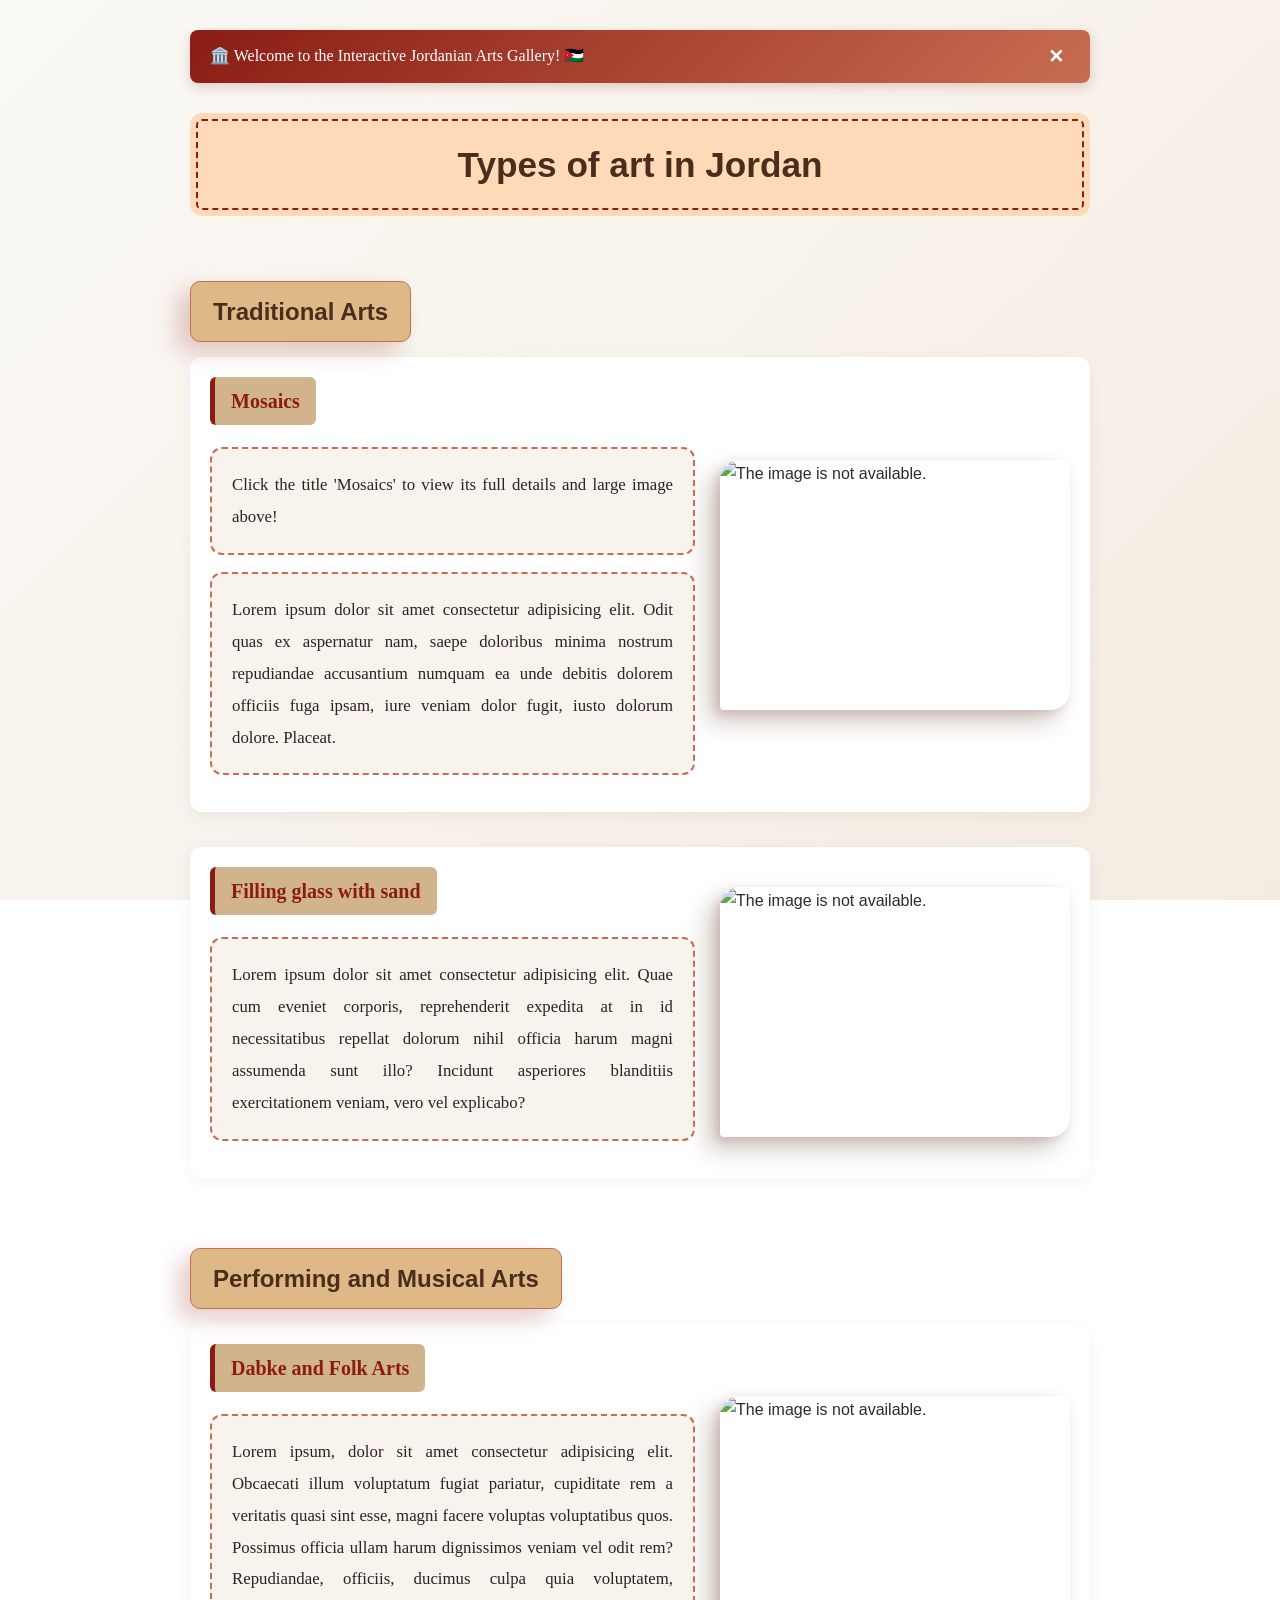
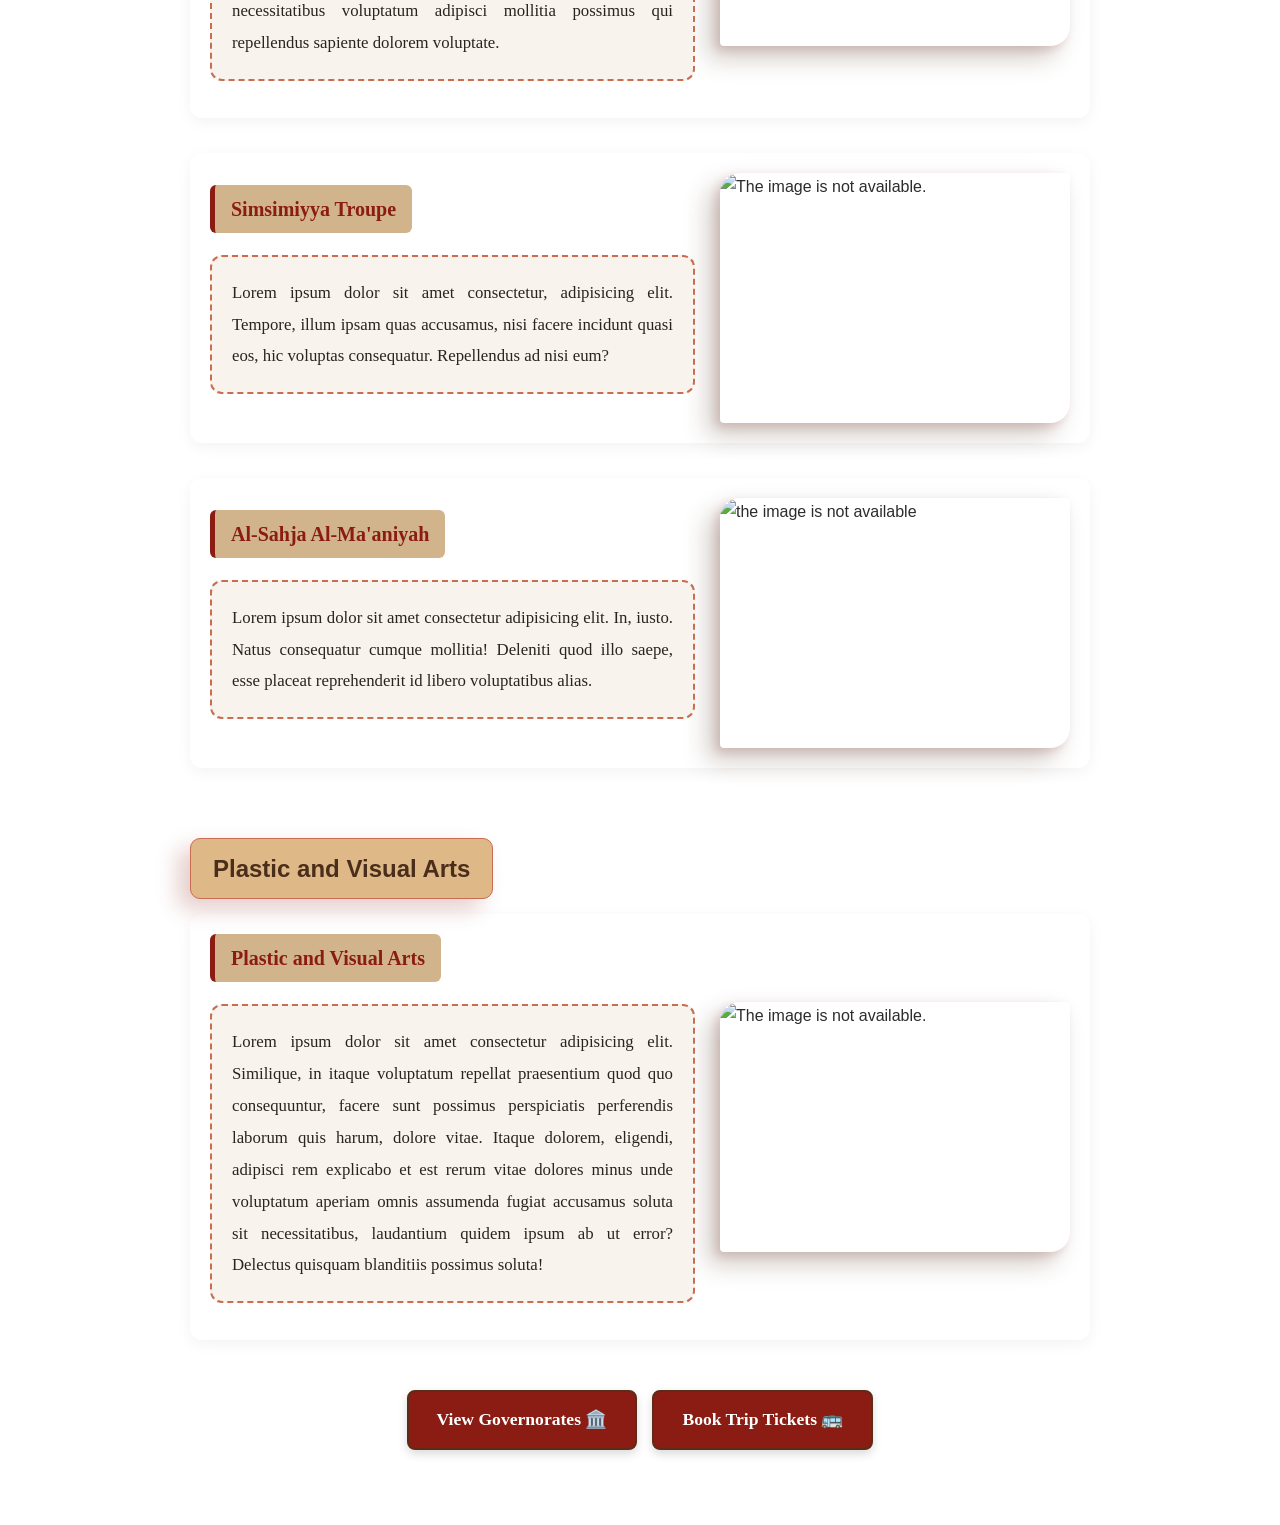
==== commit a8aba8c4: "Fix HTML formatting issues in index.html" ====
--- a/index.html
+++ b/index.html
@@ -40,7 +40,7 @@
     <div class="card-section">
               <div class="text-box">
      <h3><a href="#" onclick="showArtDetails('Filling glass with sand', 'sandart.jpg', 'Art of filling glass with sand, often seen in Petra. Colorful layers creating landscapes and patterns.')">Filling glass with sand</a></h3>
-<p>Click the title 'Filling glass with sand' to view its full details!</p>
+
             <p>Lorem ipsum dolor sit amet consectetur adipisicing elit. Quae cum eveniet corporis, reprehenderit expedita at in id necessitatibus repellat dolorum nihil officia harum magni assumenda sunt illo? Incidunt asperiores blanditiis exercitationem veniam, vero vel explicabo?</p>
               </div>
                   <img src="https://encrypted-tbn2.gstatic.com/images?q=tbn:ANd9GcRmx1EkXUnSt68IBu39Vwjc-snqYnEMEpnLWQ0QkcXpb4fZDCdg"  alt="The image is not available.">
@@ -51,7 +51,7 @@
        <div class="card-section">
        <div class="text-box">
     <h3><a href="#" onclick="showArtDetails('Dabke and Folk Arts', 'dabke.jpg', 'Traditional Dabke dance performed at Jordanian weddings and celebrations. Energetic group dance...')">Dabke and Folk Arts</a></h3>
-<p>Click the title 'Dabke and Folk Arts' to view its full details!</p>
+
             <p>Lorem ipsum, dolor sit amet consectetur adipisicing elit. Obcaecati illum voluptatum fugiat pariatur, cupiditate rem a veritatis quasi sint esse, magni facere voluptas voluptatibus quos. Possimus officia ullam harum dignissimos veniam vel odit rem? Repudiandae, officiis, ducimus culpa quia voluptatem, necessitatibus voluptatum adipisci mollitia possimus qui repellendus sapiente dolorem voluptate.</p>
      </div>
              <img src="https://images.copts-united.com/uploads/2929/59_20170309101146.jpg" alt="The image is not available.">
@@ -61,7 +61,7 @@
             <div class="card-section">
              <div class="text-box">
     <h3><a href="#" onclick="showArtDetails('Simsimiyya Troupe', 'simsimiyya.jpg', 'Musical troupe playing the Simsimiyya instrument, popular in coastal areas like Aqaba.')">Simsimiyya Troupe</a></h3>
-<p>Click the title 'Simsimiyya Troupe' to view its full details!</p>
+
     <p>Lorem ipsum dolor sit amet consectetur, adipisicing elit. Tempore, illum ipsam quas accusamus, nisi facere incidunt quasi eos, hic voluptas consequatur. Repellendus ad nisi eum?</p>
               </div>
                   <img src="https://encrypted-tbn3.gstatic.com/images?q=tbn:ANd9GcRnnL_-vnmPa6IjcsFo3T8AZAI9BIHB5t1OufYY2UbbHrvHy_W2" alt="The image is not available." width="500" height="400">
@@ -71,7 +71,7 @@
          <div class="card-section">
          <div class="text-box">
    <h3><a href="#" onclick="showArtDetails('Al-Sahja Al-Ma\'aniyah', 'sahja.jpg', 'Traditional Jordanian Bedouin dance and chanting performance often seen in Ma an.')">Al-Sahja Al-Ma'aniyah</a></h3>
-<p>Click the title 'Al-Sahja Al-Ma\'aniyah' to view its full details!</p>
+
    <p>Lorem ipsum dolor sit amet consectetur adipisicing elit. In, iusto. Natus consequatur cumque mollitia! Deleniti quod illo saepe, esse placeat reprehenderit id libero voluptatibus alias.</p>
               </div>
                   <img src="https://pub-a0fe29ed512a454eb858af73b205c8eb.r2.dev/storage/thumbs/46/thumb878.jpg" alt="the image is not available" width="500" height="400">
@@ -84,7 +84,7 @@
              <div class="card-section">
                 <div class="text-box">
                     <h3><a href="#" onclick="showArtDetails('Plastic and Visual Arts', 'modernart.jpg', 'Overview of modern Jordanian plastic arts, galleries, and visual expressions.')">Plastic and Visual Arts</a></h3>
-<p>Click the title 'Plastic and Visual Arts' to view its full details!</p>
+
                 <p>Lorem ipsum dolor sit amet consectetur adipisicing elit. Similique, in itaque voluptatum repellat praesentium quod quo consequuntur, facere sunt possimus perspiciatis perferendis laborum quis harum, dolore vitae. Itaque dolorem, eligendi, adipisci rem explicabo et est rerum vitae dolores minus unde voluptatum aperiam omnis assumenda fugiat accusamus soluta sit necessitatibus, laudantium quidem ipsum ab ut error? Delectus quisquam blanditiis possimus soluta!</p>    
              </div>
                 <img src="https://encrypted-tbn0.gstatic.com/images?q=tbn:ANd9GcRGFxqnh4mwA7hjp0FCLUDK5YoPhROwv0OMyQUJLWteYA&s=10" alt="The image is not available.">
--- a/style.css
+++ b/style.css
@@ -1,3 +1,4 @@
+/*css code*/
 body {
   background: linear-gradient(135deg, #FAF9F5 0%, #F4EBE1 100%);
   background-attachment: fixed; 
@@ -299,3 +300,89 @@
     color: #4A2E1B;
     font-weight: 900;
 }
+/* --- تنسيقات إضافية للبانر والعارض الديناميكي الجديد --- */
+
+.custom-welcome-banner {
+    background: linear-gradient(135deg, #8A1C14, #C86D51);
+    color: white;
+    padding: 12px 20px;
+    border-radius: 8px;
+    display: flex;
+    justify-content: space-between;
+    align-items: center;
+    margin-bottom: 20px;
+    font-family: 'Georgia', serif;
+    box-shadow: 0 4px 12px rgba(138, 28, 20, 0.2);
+    animation: fadeInDown 0.6s ease;
+}
+
+.custom-welcome-banner button {
+    background: transparent;
+    border: none;
+    color: white;
+    font-size: 1.2rem;
+    cursor: pointer;
+    font-weight: bold;
+}
+
+@keyframes fadeInDown {
+    from { opacity: 0; transform: translateY(-15px); }
+    to { opacity: 1; transform: translateY(0); }
+}
+
+.content-viewer-section {
+    background-color: #F8F3EC;
+    border: 2px solid #C86D51;
+    border-radius: 12px;
+    padding: 25px;
+    margin-bottom: 40px;
+    box-shadow: 0 10px 30px rgba(138, 28, 20, 0.15);
+    animation: slideDown 0.5s ease;
+}
+
+.viewer-content {
+    display: flex;
+    gap: 30px;
+    align-items: center;
+}
+
+.viewer-content img {
+    width: 40%;
+    height: 300px;
+    object-fit: cover;
+    border-radius: 10px;
+    box-shadow: -8px 8px 20px rgba(74, 46, 27, 0.3);
+}
+
+.viewer-text {
+    flex: 1;
+    color: #4A2E1B;
+    font-family: 'Georgia', serif;
+    font-size: 1.1rem;
+    text-align: justify;
+}
+
+.viewer-text h2 {
+    font-size: 1.8rem;
+    margin-bottom: 15px;
+    color: #8A1C14;
+    background-color: peachpuff;
+    padding: 5px 15px;
+    border-radius: 6px;
+}
+
+.text-box h3 a {
+    text-decoration: none;
+    color: #8A1C14;
+    transition: color 0.3s ease;
+}
+
+.text-box h3 a:hover {
+    color: #C86D51;
+    text-decoration: underline;
+}
+
+@keyframes slideDown {
+    from { opacity: 0; transform: translateY(-30px); }
+    to { opacity: 1; transform: translateY(0); }
+}
